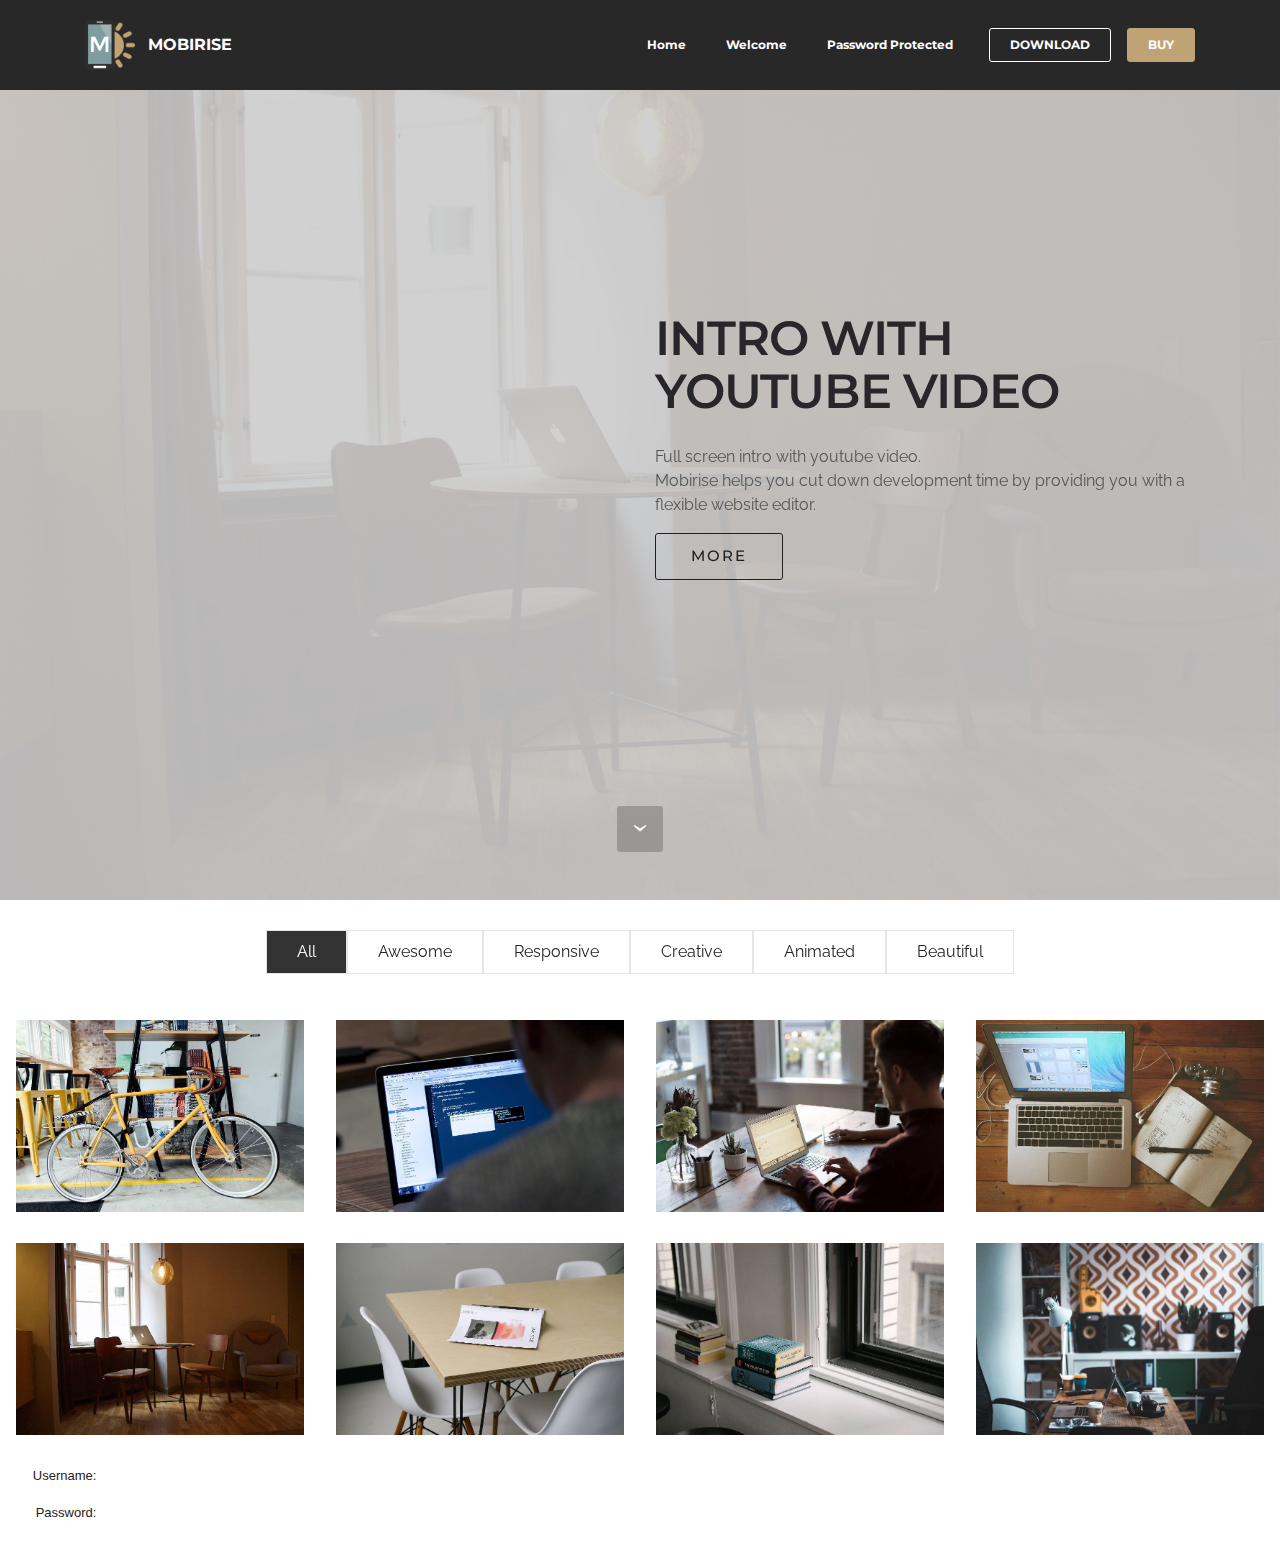
==== index.html @ 0a26653c "website1" ====
<!DOCTYPE html>
<html  >
<head>
  <!-- Site made with Mobirise Website Builder v4.12.4, https://mobirise.com -->
  <meta charset="UTF-8">
  <meta http-equiv="X-UA-Compatible" content="IE=edge">
  <meta name="generator" content="Mobirise v4.12.4, mobirise.com">
  <meta name="viewport" content="width=device-width, initial-scale=1, minimum-scale=1">
  <link rel="shortcut icon" href="assets/images/logo.png" type="image/x-icon">
  <meta name="description" content="">
  
  
  <title>Home</title>
  <link rel="stylesheet" href="assets/et-line-font-plugin/style.css">
  <link rel="stylesheet" href="https://fonts.googleapis.com/css?family=Montserrat:400,700">
  <link rel="stylesheet" href="https://fonts.googleapis.com/css?family=Raleway:100,100i,200,200i,300,300i,400,400i,500,500i,600,600i,700,700i,800,800i,900,900i">
  <link rel="stylesheet" href="https://fonts.googleapis.com/css?family=Lora:400,700,400italic,700italic&subset=latin">
  <link rel="stylesheet" href="assets/tether/tether.min.css">
  <link rel="stylesheet" href="assets/bootstrap/css/bootstrap.min.css">
  <link rel="stylesheet" href="assets/dropdown/css/style.css">
  <link rel="stylesheet" href="assets/animatecss/animate.min.css">
  <link rel="stylesheet" href="assets/theme/css/style.css">
  <link rel="stylesheet" href="assets/mobirise-gallery/style.css">
  <link rel="preload" as="style" href="assets/mobirise/css/mbr-additional.css"><link rel="stylesheet" href="assets/mobirise/css/mbr-additional.css" type="text/css">
  
  
  
</head>
<body>
  <section id="ext_menu-2" data-rv-view="0">

    <nav class="navbar navbar-dropdown navbar-fixed-top">
        <div class="container">

            <div class="mbr-table">
                <div class="mbr-table-cell">

                    <div class="navbar-brand">
                        <a href="https://mobirise.com" class="navbar-logo"><img src="assets/images/logo.png" alt="Mobirise"></a>
                        <a class="navbar-caption" href="https://mobirise.com">MOBIRISE</a>
                    </div>

                </div>
                <div class="mbr-table-cell">

                    <button class="navbar-toggler pull-xs-right hidden-md-up" type="button" data-toggle="collapse" data-target="#exCollapsingNavbar">
                        <div class="hamburger-icon"></div>
                    </button>

                    <ul class="nav-dropdown collapse pull-xs-right nav navbar-nav navbar-toggleable-sm" id="exCollapsingNavbar"><li class="nav-item"><a class="nav-link link" href="index.html">Home</a></li><li class="nav-item"><a class="nav-link link" href="page2.html">Welcome</a></li><li class="nav-item"><a class="nav-link link" href="page3.html">Password Protected</a></li><li class="nav-item nav-btn"><a class="nav-link btn btn-white btn-white-outline" href="https://mobirise.com/">DOWNLOAD</a></li><li class="nav-item nav-btn"><a class="nav-link btn btn-primary" href="https://mobirise.com/">BUY</a></li></ul>
                    <button hidden="" class="navbar-toggler navbar-close" type="button" data-toggle="collapse" data-target="#exCollapsingNavbar">
                        <div class="close-icon"></div>
                    </button>

                </div>
            </div>

        </div>
    </nav>

</section>

<section class="engine"><a href="https://mobirise.info/j">website templates</a></section><section class="mbr-section mbr-section-hero mbr-section-full header2 mbr-parallax-background mbr-after-navbar" id="header6-0" data-rv-view="3" style="background-image: url(assets/images/room-laptop.jpg);">

    <div class="mbr-overlay" style="opacity: 0.9; background-color: rgb(204, 204, 204);">
    </div>

    <div class="mbr-table mbr-table-full">
        <div class="mbr-table-cell">

            <div class="container">
                <div class="mbr-section row">
                    <div class="mbr-table-md-up">
                        
                        <div class="mbr-table-cell mbr-right-padding-md-up mbr-valign-top col-md-7 image-size" style="width: 50%;">
                            <div class="mbr-figure"><iframe class="mbr-embedded-video" src="https://www.youtube.com/embed/Tq7p44IA-1U?rel=0&amp;amp;showinfo=0&amp;autoplay=0&amp;loop=0" width="1280" height="720" frameborder="0" allowfullscreen></iframe></div>
                        </div>
                        <div class="mbr-table-cell col-md-5 text-xs-center text-md-left content-size">

                            <h3 class="mbr-section-title display-2">INTRO WITH YOUTUBE VIDEO</h3>

                            <div class="mbr-section-text">
                                <p>Full screen intro with youtube video.<br>Mobirise helps you cut down development time by providing you with a flexible website editor.</p>
                            </div>

                            <div class="mbr-section-btn"><a class="btn btn-lg btn-black-outline btn-black" href="https://mobirise.com">MORE</a></div>

                        </div>

                        
                        

                    </div>
                </div>
            </div>

        </div>
    </div>

    <div class="mbr-arrow mbr-arrow-floating hidden-sm-down" aria-hidden="true"><a href="#gallery4-1"><i class="mbr-arrow-icon"></i></a></div>

</section>

<section class="mbr-gallery mbr-section mbr-section-nopadding mbr-slider-carousel" data-filter="true" id="gallery4-1" data-rv-view="6" style="padding-top: 0rem; padding-bottom: 0rem;">
    <!-- Filter -->
    <div class="mbr-gallery-filter container gallery-filter-active">
        <ul>
            <li class="mbr-gallery-filter-all active">All</li>
        </ul>
    </div>

    <!-- Gallery -->
    <div class="mbr-gallery-row">
        <div class=" mbr-gallery-layout-default">
            <div>
                <div>
                    <div class="mbr-gallery-item mbr-gallery-item__mobirise3 mbr-gallery-item--p1" data-video-url="false" data-tags="Awesome">
                        <div href="#lb-gallery4-1" data-slide-to="0" data-toggle="modal">
                            
                            

                            <img src="assets/images/bike-small.jpg" alt="" title="">
                            
                            <span class="icon-focus"></span>
                            
                        </div>
                    </div><div class="mbr-gallery-item mbr-gallery-item__mobirise3 mbr-gallery-item--p1" data-video-url="false" data-tags="Responsive">
                        <div href="#lb-gallery4-1" data-slide-to="1" data-toggle="modal">
                            
                            

                            <img src="assets/images/code-man-small.jpg" alt="" title="">
                            
                            <span class="icon-focus"></span>
                            
                        </div>
                    </div><div class="mbr-gallery-item mbr-gallery-item__mobirise3 mbr-gallery-item--p1" data-video-url="false" data-tags="Creative">
                        <div href="#lb-gallery4-1" data-slide-to="2" data-toggle="modal">
                            
                            

                            <img src="assets/images/coworkers-small.jpg" alt="" title="">
                            
                            <span class="icon-focus"></span>
                            
                        </div>
                    </div><div class="mbr-gallery-item mbr-gallery-item__mobirise3 mbr-gallery-item--p1" data-video-url="false" data-tags="Animated">
                        <div href="#lb-gallery4-1" data-slide-to="3" data-toggle="modal">
                            
                            

                            <img src="assets/images/desktop-small.jpg" alt="" title="">
                            
                            <span class="icon-focus"></span>
                            
                        </div>
                    </div><div class="mbr-gallery-item mbr-gallery-item__mobirise3 mbr-gallery-item--p1" data-video-url="false" data-tags="Awesome">
                        <div href="#lb-gallery4-1" data-slide-to="4" data-toggle="modal">
                            
                            

                            <img src="assets/images/room-laptop-small.jpg" alt="" title="">
                            
                            <span class="icon-focus"></span>
                            
                        </div>
                    </div><div class="mbr-gallery-item mbr-gallery-item__mobirise3 mbr-gallery-item--p1" data-video-url="false" data-tags="Beautiful">
                        <div href="#lb-gallery4-1" data-slide-to="5" data-toggle="modal">
                            
                            

                            <img src="assets/images/table-small.jpg" alt="" title="">
                            
                            <span class="icon-focus"></span>
                            
                        </div>
                    </div><div class="mbr-gallery-item mbr-gallery-item__mobirise3 mbr-gallery-item--p1" data-video-url="false" data-tags="Responsive">
                        <div href="#lb-gallery4-1" data-slide-to="6" data-toggle="modal">
                            
                            

                            <img src="assets/images/windows-books-small.jpg" alt="" title="">
                            
                            <span class="icon-focus"></span>
                            
                        </div>
                    </div><div class="mbr-gallery-item mbr-gallery-item__mobirise3 mbr-gallery-item--p1" data-video-url="false" data-tags="Animated">
                        <div href="#lb-gallery4-1" data-slide-to="7" data-toggle="modal">
                            
                            

                            <img src="assets/images/working-area-small.jpg" alt="" title="">
                            
                            <span class="icon-focus"></span>
                            
                        </div>
                    </div>
                </div>
            </div>
            <div class="clearfix"></div>
        </div>
    </div>

    <!-- Lightbox -->
    <div data-app-prevent-settings="" class="mbr-slider modal fade carousel slide" tabindex="-1" data-keyboard="true" data-interval="false" id="lb-gallery4-1">
        <div class="modal-dialog">
            <div class="modal-content">
                <div class="modal-body">
                    <ol class="carousel-indicators">
                        <li data-app-prevent-settings="" data-target="#lb-gallery4-1" class=" active" data-slide-to="0"></li><li data-app-prevent-settings="" data-target="#lb-gallery4-1" data-slide-to="1"></li><li data-app-prevent-settings="" data-target="#lb-gallery4-1" data-slide-to="2"></li><li data-app-prevent-settings="" data-target="#lb-gallery4-1" data-slide-to="3"></li><li data-app-prevent-settings="" data-target="#lb-gallery4-1" data-slide-to="4"></li><li data-app-prevent-settings="" data-target="#lb-gallery4-1" data-slide-to="5"></li><li data-app-prevent-settings="" data-target="#lb-gallery4-1" data-slide-to="6"></li><li data-app-prevent-settings="" data-target="#lb-gallery4-1" data-slide-to="7"></li>
                    </ol>
                    <div class="carousel-inner">
                        <div class="carousel-item active">
                            <img src="assets/images/bike.jpg" alt="" title="">
                        </div><div class="carousel-item">
                            <img src="assets/images/code-man.jpg" alt="" title="">
                        </div><div class="carousel-item">
                            <img src="assets/images/coworkers.jpg" alt="" title="">
                        </div><div class="carousel-item">
                            <img src="assets/images/desktop.jpg" alt="" title="">
                        </div><div class="carousel-item">
                            <img src="assets/images/room-laptop.jpg" alt="" title="">
                        </div><div class="carousel-item">
                            <img src="assets/images/table.jpg" alt="" title="">
                        </div><div class="carousel-item">
                            <img src="assets/images/windows-books.jpg" alt="" title="">
                        </div><div class="carousel-item">
                            <img src="assets/images/working-area.jpg" alt="" title="">
                        </div>
                    </div>
                    <a class="left carousel-control" role="button" data-slide="prev" href="#lb-gallery4-1">
                        <span class="icon-prev" aria-hidden="true"></span>
                        <span class="sr-only">Previous</span>
                    </a>
                    <a class="right carousel-control" role="button" data-slide="next" href="#lb-gallery4-1">
                        <span class="icon-next" aria-hidden="true"></span>
                        <span class="sr-only">Next</span>
                    </a>

                    <a class="close" href="#" role="button" data-dismiss="modal">
                        <span aria-hidden="true">×</span>
                        <span class="sr-only">Close</span>
                    </a>
                </div>
            </div>
        </div>
    </div>
</section>

<div style="text-align: right; width:210px; padding:5px;font: normal 13px arial;" class="cid-s3MxKUl6JE" id="custom-html-9" data-rv-view="72">
  <form action="https://pub11.bravenet.com/passwd/show.php" method="post" target="_top">
    <input type="hidden" name="usernum" value="907787731">
    <div style="padding:5px;">Username: <input type="text" name="uname" size="15" maxlength="30" style="width: 100px;padding:5px;border-radius:5px;border:1px solid #ccc;"></div>
    <div style="padding:5px;">Password: <input type="password" name="passwd" size="15" maxlength="30" style="width: 100px;padding:5px;border-radius:5px;border:1px solid #ccc;"></div>
    <div style="padding:5px; font-size:11px;"><a href="https://www.bravenet.com" style="color:#00b;">Powered by Bravenet</a></div>
  </form>
</div>


  <script src="assets/web/assets/jquery/jquery.min.js"></script>
  <script src="assets/tether/tether.min.js"></script>
  <script src="assets/bootstrap/js/bootstrap.min.js"></script>
  <script src="assets/smooth-scroll/smooth-scroll.js"></script>
  <script src="assets/dropdown/js/script.min.js"></script>
  <script src="assets/touch-swipe/jquery.touch-swipe.min.js"></script>
  <script src="assets/bootstrap-carousel-swipe/bootstrap-carousel-swipe.js"></script>
  <script src="assets/jarallax/jarallax.js"></script>
  <script src="assets/masonry/masonry.pkgd.min.js"></script>
  <script src="assets/imagesloaded/imagesloaded.pkgd.min.js"></script>
  <script src="assets/viewport-checker/jquery.viewportchecker.js"></script>
  <script src="assets/theme/js/script.js"></script>
  <script src="assets/mobirise-gallery/player.min.js"></script>
  <script src="assets/mobirise-gallery/script.js"></script>
  
  
  <input name="animation" type="hidden">
  </body>
</html>
---- assets/et-line-font-plugin/style.css ----
@font-face {
	font-family: 'et-line';
	src:url('fonts/et-line.eot');
	src:url('fonts/et-line.eot?#iefix') format('embedded-opentype'),
		url('fonts/et-line.woff') format('woff'),
		url('fonts/et-line.ttf') format('truetype'),
		url('fonts/et-line.svg#et-line') format('svg');
	font-weight: normal;
	font-style: normal;
}

/* Use the following CSS code if you want to use data attributes for inserting your icons */
.etl-icon, [data-icon]:before {
	font-family: 'et-line';
	content: attr(data-icon);
	speak: none;
	font-weight: normal;
	font-variant: normal;
	text-transform: none;
	line-height: 1;
	-webkit-font-smoothing: antialiased;
	-moz-osx-font-smoothing: grayscale;
	display:inline-block;
}

/* Use the following CSS code if you want to have a class per icon */
/*
Instead of a list of all class selectors,
you can use the generic selector below, but it's slower:
[class*="icon-"] {
*/
.icon-mobile, .icon-laptop, .icon-desktop, .icon-tablet, .icon-phone, .icon-document, .icon-documents, .icon-search, .icon-clipboard, .icon-newspaper, .icon-notebook, .icon-book-open, .icon-browser, .icon-calendar, .icon-presentation, .icon-picture, .icon-pictures, .icon-video, .icon-camera, .icon-printer, .icon-toolbox, .icon-briefcase, .icon-wallet, .icon-gift, .icon-bargraph, .icon-grid, .icon-expand, .icon-focus, .icon-edit, .icon-adjustments, .icon-ribbon, .icon-hourglass, .icon-lock, .icon-megaphone, .icon-shield, .icon-trophy, .icon-flag, .icon-map, .icon-puzzle, .icon-basket, .icon-envelope, .icon-streetsign, .icon-telescope, .icon-gears, .icon-key, .icon-paperclip, .icon-attachment, .icon-pricetags, .icon-lightbulb, .icon-layers, .icon-pencil, .icon-tools, .icon-tools-2, .icon-scissors, .icon-paintbrush, .icon-magnifying-glass, .icon-circle-compass, .icon-linegraph, .icon-mic, .icon-strategy, .icon-beaker, .icon-caution, .icon-recycle, .icon-anchor, .icon-profile-male, .icon-profile-female, .icon-bike, .icon-wine, .icon-hotairballoon, .icon-globe, .icon-genius, .icon-map-pin, .icon-dial, .icon-chat, .icon-heart, .icon-cloud, .icon-upload, .icon-download, .icon-target, .icon-hazardous, .icon-piechart, .icon-speedometer, .icon-global, .icon-compass, .icon-lifesaver, .icon-clock, .icon-aperture, .icon-quote, .icon-scope, .icon-alarmclock, .icon-refresh, .icon-happy, .icon-sad, .icon-facebook, .icon-twitter, .icon-googleplus, .icon-rss, .icon-tumblr, .icon-linkedin, .icon-dribbble {
	font-family: 'et-line';
	speak: none;
	font-style: normal;
	font-weight: normal;
	font-variant: normal;
	text-transform: none;
	line-height: 1;
	-webkit-font-smoothing: antialiased;
	-moz-osx-font-smoothing: grayscale;
	display:inline-block;
}
.icon-mobile:before {
	content: "\e000";
}
.icon-laptop:before {
	content: "\e001";
}
.icon-desktop:before {
	content: "\e002";
}
.icon-tablet:before {
	content: "\e003";
}
.icon-phone:before {
	content: "\e004";
}
.icon-document:before {
	content: "\e005";
}
.icon-documents:before {
	content: "\e006";
}
.icon-search:before {
	content: "\e007";
}
.icon-clipboard:before {
	content: "\e008";
}
.icon-newspaper:before {
	content: "\e009";
}
.icon-notebook:before {
	content: "\e00a";
}
.icon-book-open:before {
	content: "\e00b";
}
.icon-browser:before {
	content: "\e00c";
}
.icon-calendar:before {
	content: "\e00d";
}
.icon-presentation:before {
	content: "\e00e";
}
.icon-picture:before {
	content: "\e00f";
}
.icon-pictures:before {
	content: "\e010";
}
.icon-video:before {
	content: "\e011";
}
.icon-camera:before {
	content: "\e012";
}
.icon-printer:before {
	content: "\e013";
}
.icon-toolbox:before {
	content: "\e014";
}
.icon-briefcase:before {
	content: "\e015";
}
.icon-wallet:before {
	content: "\e016";
}
.icon-gift:before {
	content: "\e017";
}
.icon-bargraph:before {
	content: "\e018";
}
.icon-grid:before {
	content: "\e019";
}
.icon-expand:before {
	content: "\e01a";
}
.icon-focus:before {
	content: "\e01b";
}
.icon-edit:before {
	content: "\e01c";
}
.icon-adjustments:before {
	content: "\e01d";
}
.icon-ribbon:before {
	content: "\e01e";
}
.icon-hourglass:before {
	content: "\e01f";
}
.icon-lock:before {
	content: "\e020";
}
.icon-megaphone:before {
	content: "\e021";
}
.icon-shield:before {
	content: "\e022";
}
.icon-trophy:before {
	content: "\e023";
}
.icon-flag:before {
	content: "\e024";
}
.icon-map:before {
	content: "\e025";
}
.icon-puzzle:before {
	content: "\e026";
}
.icon-basket:before {
	content: "\e027";
}
.icon-envelope:before {
	content: "\e028";
}
.icon-streetsign:before {
	content: "\e029";
}
.icon-telescope:before {
	content: "\e02a";
}
.icon-gears:before {
	content: "\e02b";
}
.icon-key:before {
	content: "\e02c";
}
.icon-paperclip:before {
	content: "\e02d";
}
.icon-attachment:before {
	content: "\e02e";
}
.icon-pricetags:before {
	content: "\e02f";
}
.icon-lightbulb:before {
	content: "\e030";
}
.icon-layers:before {
	content: "\e031";
}
.icon-pencil:before {
	content: "\e032";
}
.icon-tools:before {
	content: "\e033";
}
.icon-tools-2:before {
	content: "\e034";
}
.icon-scissors:before {
	content: "\e035";
}
.icon-paintbrush:before {
	content: "\e036";
}
.icon-magnifying-glass:before {
	content: "\e037";
}
.icon-circle-compass:before {
	content: "\e038";
}
.icon-linegraph:before {
	content: "\e039";
}
.icon-mic:before {
	content: "\e03a";
}
.icon-strategy:before {
	content: "\e03b";
}
.icon-beaker:before {
	content: "\e03c";
}
.icon-caution:before {
	content: "\e03d";
}
.icon-recycle:before {
	content: "\e03e";
}
.icon-anchor:before {
	content: "\e03f";
}
.icon-profile-male:before {
	content: "\e040";
}
.icon-profile-female:before {
	content: "\e041";
}
.icon-bike:before {
	content: "\e042";
}
.icon-wine:before {
	content: "\e043";
}
.icon-hotairballoon:before {
	content: "\e044";
}
.icon-globe:before {
	content: "\e045";
}
.icon-genius:before {
	content: "\e046";
}
.icon-map-pin:before {
	content: "\e047";
}
.icon-dial:before {
	content: "\e048";
}
.icon-chat:before {
	content: "\e049";
}
.icon-heart:before {
	content: "\e04a";
}
.icon-cloud:before {
	content: "\e04b";
}
.icon-upload:before {
	content: "\e04c";
}
.icon-download:before {
	content: "\e04d";
}
.icon-target:before {
	content: "\e04e";
}
.icon-hazardous:before {
	content: "\e04f";
}
.icon-piechart:before {
	content: "\e050";
}
.icon-speedometer:before {
	content: "\e051";
}
.icon-global:before {
	content: "\e052";
}
.icon-compass:before {
	content: "\e053";
}
.icon-lifesaver:before {
	content: "\e054";
}
.icon-clock:before {
	content: "\e055";
}
.icon-aperture:before {
	content: "\e056";
}
.icon-quote:before {
	content: "\e057";
}
.icon-scope:before {
	content: "\e058";
}
.icon-alarmclock:before {
	content: "\e059";
}
.icon-refresh:before {
	content: "\e05a";
}
.icon-happy:before {
	content: "\e05b";
}
.icon-sad:before {
	content: "\e05c";
}
.icon-facebook:before {
	content: "\e05d";
}
.icon-twitter:before {
	content: "\e05e";
}
.icon-googleplus:before {
	content: "\e05f";
}
.icon-rss:before {
	content: "\e060";
}
.icon-tumblr:before {
	content: "\e061";
}
.icon-linkedin:before {
	content: "\e062";
}
.icon-dribbble:before {
	content: "\e063";
}
---- assets/dropdown/css/style.css ----
.navbar-dropdown {
  left: 0;
  padding: 0;
  position: absolute;
  right: 0;
  top: 0;
  transition: all 0.45s ease;
  z-index: 1030; }
  .navbar-dropdown .navbar-brand {
    float: none;
    font-size: 0;
    padding: 1.25rem 0;
    position: relative;
    transition: padding 0.25s ease;
    white-space: nowrap; }
    .navbar-dropdown .navbar-brand::before {
      content: "";
      display: inline-block;
      height: 100%;
      vertical-align: middle; }
  .navbar-dropdown .navbar-logo,
  .navbar-dropdown .navbar-caption {
    display: inline-block;
    vertical-align: middle; }
  .navbar-dropdown .navbar-logo {
    margin-right: 0.8rem;
    transition: margin 0.3s ease-in-out; }
    .navbar-dropdown .navbar-logo img {
      height: 3.125rem;
      transition: all 0.3s ease-in-out; }
  .navbar-dropdown .mbr-table-cell {
    height: 5.625rem; }
  .navbar-dropdown .navbar-caption {
    font-family: "Montserrat";
    font-size: 1rem;
    font-weight: 700;
    white-space: normal; }
    .navbar-dropdown .navbar-caption, .navbar-dropdown .navbar-caption:hover {
      color: inherit;
      text-decoration: none; }
  .navbar-dropdown.navbar-fixed-top {
    position: fixed; }
  .navbar-dropdown.bg-color.transparent {
    background: none !important; }
  .navbar-dropdown.navbar-short .navbar-brand {
    padding: 0.625rem 0; }
  .navbar-dropdown.navbar-short .navbar-logo {
    margin-right: 0.5rem; }
    .navbar-dropdown.navbar-short .navbar-logo img {
      height: 2.375rem; }
  .navbar-dropdown.navbar-short .mbr-table-cell {
    height: 3.625rem; }
  .navbar-dropdown .navbar-close {
    left: 0.6875rem;
    position: fixed;
    top: 0.75rem;
    z-index: 1000; }
  .navbar-dropdown.opened {
    background: none !important; }
    .navbar-dropdown.opened .navbar-brand,
    .navbar-dropdown.opened .navbar-toggler {
      display: none; }
  .navbar-dropdown .hamburger-icon {
    content: "";
    width: 16px;
    -webkit-box-shadow: 0 -6px 0 1px,0 0 0 1px,0 6px 0 1px;
    -moz-box-shadow: 0 -6px 0 1px,0 0 0 1px,0 6px 0 1px;
    box-shadow: 0 -6px 0 1px,0 0 0 1px,0 6px 0 1px; }
  .navbar-dropdown .close-icon {
    position: relative;
    width: 21px;
    height: 21px;
    overflow: hidden; }
    .navbar-dropdown .close-icon::before, .navbar-dropdown .close-icon::after {
      content: '';
      position: absolute;
      height: 2px;
      width: 100%;
      top: 50%;
      left: 0;
      margin-top: -1px; }
    .navbar-dropdown .close-icon::before {
      transform: rotate(45deg);
      -ms-transform: rotate(45deg);
      -webkit-transform: rotate(45deg); }
    .navbar-dropdown .close-icon::after {
      transform: rotate(-45deg);
      -ms-transform: rotate(-45deg);
      -webkit-transform: rotate(-45deg); }

.dropdown-menu .dropdown-toggle[data-toggle="dropdown-submenu"]::after {
  border-bottom: 0.35em solid transparent;
  border-left: 0.35em solid;
  border-right: 0;
  border-top: 0.35em solid transparent;
  margin-left: 0.3rem; }

.dropdown-menu .dropdown-item:focus {
  outline: 0; }

.nav-dropdown {
  display: table !important;
  font-family: "Montserrat";
  font-size: 0.75rem;
  font-weight: 700;
  height: auto !important; }
  .nav-dropdown .nav-item {
    display: table-cell;
    float: none;
    vertical-align: middle; }
  .nav-dropdown .nav-btn {
    padding-left: 1rem; }
  .nav-dropdown .link {
    margin: 1.667em;
    padding: 0;
    transition: color .2s ease-in-out; }
    .nav-dropdown .link.dropdown-toggle {
      margin-right: 2.583em; }
      .nav-dropdown .link.dropdown-toggle::after {
        margin-left: .25rem;
        border-top: 0.35em solid;
        border-right: 0.35em solid transparent;
        border-left: 0.35em solid transparent;
        border-bottom: 0; }
      .nav-dropdown .link.dropdown-toggle::after {
        display: block;
        margin-top: -0.1667em;
        position: absolute;
        right: 1.3333em;
        top: 50%; }
      .nav-dropdown .link.dropdown-toggle[aria-expanded="true"] {
        margin: 0;
        padding: 1.667em 2.583em 1.667em 1.667em; }
  .nav-dropdown .link::after,
  .nav-dropdown .dropdown-item::after {
    color: inherit; }
  .nav-dropdown .btn {
    font-size: 0.75rem;
    font-weight: 700;
    letter-spacing: 0;
    margin-bottom: 0;
    padding-left: 1.25rem;
    padding-right: 1.25rem; }
  .nav-dropdown .dropdown-menu {
    border-radius: 0;
    border: 0;
    left: 0;
    margin: 0;
    padding-bottom: 1.25rem;
    padding-top: 1.25rem; }
  .nav-dropdown .dropdown-submenu {
    left: 100%;
    margin-left: 0.125rem;
    margin-top: -1.25rem;
    top: 0; }
  .nav-dropdown .dropdown-item {
    font-size: 0.8125rem;
    font-weight: 500;
    line-height: 2;
    padding: 0.3846em 4.615em 0.3846em 1.5385em;
    position: relative;
    transition: color .2s ease-in-out, background-color .2s ease-in-out; }
    .nav-dropdown .dropdown-item::after {
      margin-top: -0.3077em;
      position: absolute;
      right: 1.1538em;
      top: 50%; }
    .nav-dropdown .dropdown-item:focus, .nav-dropdown .dropdown-item:hover {
      background: none; }

@media (max-width: 767px) {
  .nav-dropdown.navbar-toggleable-sm {
    bottom: 0;
    display: none;
    left: 0;
    overflow-x: hidden;
    position: fixed;
    top: 0;
    transform: translateX(-100%);
    -ms-transform: translateX(-100%);
    -webkit-transform: translateX(-100%);
    width: 18.75rem;
    z-index: 999; } }
.nav-dropdown.navbar-toggleable-xl {
  bottom: 0;
  display: none;
  left: 0;
  overflow-x: hidden;
  position: fixed;
  top: 0;
  transform: translateX(-100%);
  -ms-transform: translateX(-100%);
  -webkit-transform: translateX(-100%);
  width: 18.75rem;
  z-index: 999; }

.nav-dropdown-sm {
  display: block !important;
  overflow-x: hidden;
  overflow: auto;
  padding-top: 3.875rem; }
  .nav-dropdown-sm::after {
    content: "";
    display: block;
    height: 3rem;
    width: 100%; }
  .nav-dropdown-sm.collapse.in ~ .navbar-close {
    display: block !important; }
  .nav-dropdown-sm.collapsing, .nav-dropdown-sm.collapse.in {
    transform: translateX(0);
    -ms-transform: translateX(0);
    -webkit-transform: translateX(0);
    transition: all 0.25s ease-out;
    -webkit-transition: all 0.25s ease-out; }
  .nav-dropdown-sm.collapsing[aria-expanded="false"] {
    transform: translateX(-100%);
    -ms-transform: translateX(-100%);
    -webkit-transform: translateX(-100%); }
  .nav-dropdown-sm .nav-item {
    display: block;
    margin-left: 0 !important;
    padding-left: 0; }
  .nav-dropdown-sm .link,
  .nav-dropdown-sm .dropdown-item {
    border-top: 1px dotted rgba(255, 255, 255, 0.1);
    font-size: 0.8125rem;
    line-height: 1.6;
    margin: 0 !important;
    padding: 0.875rem 2.4rem 0.875rem 1.5625rem !important;
    position: relative;
    white-space: normal; }
    .nav-dropdown-sm .link:focus, .nav-dropdown-sm .link:hover,
    .nav-dropdown-sm .dropdown-item:focus,
    .nav-dropdown-sm .dropdown-item:hover {
      background: rgba(0, 0, 0, 0.2) !important; }
  .nav-dropdown-sm .nav-btn {
    position: relative;
    padding: 1.5625rem 1.5625rem 0 1.5625rem; }
    .nav-dropdown-sm .nav-btn::before {
      border-top: 1px dotted rgba(255, 255, 255, 0.1);
      content: "";
      left: 0;
      position: absolute;
      top: 0;
      width: 100%; }
    .nav-dropdown-sm .nav-btn + .nav-btn {
      padding-top: 0.625rem; }
      .nav-dropdown-sm .nav-btn + .nav-btn::before {
        display: none; }
  .nav-dropdown-sm .btn {
    padding: 0.625rem 0; }
  .nav-dropdown-sm .dropdown-toggle::after {
    position: absolute;
    right: 1.25rem;
    top: 50%;
    margin-top: -0.154em; }
  .nav-dropdown-sm .dropdown-toggle[data-toggle="dropdown-submenu"]::after {
    margin-left: .25rem;
    border-top: 0.35em solid;
    border-right: 0.35em solid transparent;
    border-left: 0.35em solid transparent;
    border-bottom: 0; }
  .nav-dropdown-sm .dropdown-toggle[data-toggle="dropdown-submenu"][aria-expanded="true"]::after {
    border-top: 0;
    border-right: 0.35em solid transparent;
    border-left: 0.35em solid transparent;
    border-bottom: 0.35em solid; }
  .nav-dropdown-sm .dropdown-menu {
    margin: 0;
    padding: 0;
    position: relative;
    top: 0;
    left: 0;
    width: 100%;
    border: 0;
    float: none;
    border-radius: 0;
    background: none; }

.is-builder .nav-dropdown.collapsing {
  transition: none !important; }

/*# sourceMappingURL=style.css.map */
---- assets/mobirise-gallery/style.css ----
.mbr-gallery .icon {
  z-index: 100 !important;
}

.mbr-gallery .mbr-gallery-item>div:hover .icon-video,
.mbr-gallery .mbr-gallery-item>div:hover .icon-focus {
  opacity: 1;
}

.mbr-gallery .icon-video {
  color: white;
  opacity: 0;
  position: absolute;
  top: calc(50% - 24px);
  left: calc(50% - 27px);
  font-size: 3rem;
  transition: .2s opacity ease-in-out;
  z-index: 5;
}

.mbr-gallery .icon-video::before {
  color: white;
  content: "\e011";
  position: absolute;
}

.mbr-gallery .icon-focus {
  color: white;
  opacity: 0;
  position: absolute;
  top: calc(50% - 24px);
  left: calc(50% - 32px);
  font-size: 3rem !important;
  transition: .2s opacity ease-in-out;
  z-index: 5;
  font-family: 'et-line' !important;
}

.mbr-gallery .icon-focus::before {
  content: '\e01b';
  color: white;
  position: absolute;
}

.mbr-gallery .mbr-gallery-item {
  cursor: pointer;
}

.mbr-gallery .item-overlay {
  position: absolute;
  width: 60px;
  font-size: 60px;
  z-index: 10;
  height: 60px;
  top: calc(50% - 30px);
  left: calc(50% - 30px);
  cursor: pointer;
  z-index: 5;
}

.mbr-gallery .mbr-gallery-item> div::before {
  content: "";
  position: absolute;
  left: 0;
  top: 0;
  width: 100%;
  height: 100%;
  background: -webkit-linear-gradient(left, #554346, #45505b) !important;
  background: -moz-linear-gradient(left, #554346, #45505b) !important;
  background: -o-linear-gradient(left, #554346, #45505b) !important;
  background: -ms-linear-gradient(left, #554346, #45505b) !important;
  background: linear-gradient(left, #554346, #45505b) !important;
  opacity: 0;
  -webkit-transition: .2s opacity ease-in-out;
  transition: .2s opacity ease-in-out;
}

.mbr-gallery .mbr-gallery-item:hover> div::before {
  opacity: 0.5;
}

.mbr-gallery-row {
  padding-left: 0px;
  padding-right: 0px;
}

.mbr-gallery-item__hided {
  position: absolute !important;
  width: 0px !important;
  height: 0px;
  left: 0 !important;
  padding: 0 !important;
}

.mbr-gallery-item__hided img {
  display: none;
}

.mbr-gallery-item__hided span {
  display: none;
}

.mbr-gallery-filter {
  padding-top: 30px;
  padding-bottom: 30px;
  text-align: center;
}
.mbr-gallery-filter.gallery-filter__bg li{
 color: white;
}
.mbr-gallery-filter.gallery-filter__bg .active{
  color:black;
  background-color: white;
}

.mbr-gallery-filter ul {
  padding-left: 0px;
  display: inline-block;
  list-style: none;
  margin-bottom: 0px;
}

.mbr-gallery-filter li {
  font-size: 16px;
  font-family: 'Raleway';
  cursor: pointer;
  color: #242424;
  display: inline-block;
  padding: 9px 30px 9px 30px;
  border: 1px solid #e6e6e6;
  transition: all 0.3s ease-out;
}

.mbr-gallery-filter li:hover {
  background-color: #333333;
  color: #c39f76;
}

.mbr-gallery-filter li.active {
  color: white;
  background-color: #333333;
}

.mbr-gallery-filter li.active:hover {
  color: white;
  background-color: #333333;
}

.mbr-gallery-item> div {
  position: relative;
}

.mbr-gallery-item--p1 {
  padding: 1rem;
}

.mbr-gallery-item--p2 {
  padding: 2rem;
}

.mbr-gallery-item--p3 {
  padding: 3rem;
}

.mbr-gallery-item--p4 {
  padding: 4rem;
}

.mbr-gallery-item--p5 {
  padding: 5rem;
}

.mbr-gallery-item--p6 {
  padding: 6rem;
}
.mbr-gallery .mbr-gallery-item--p6, .mbr-gallery .mbr-gallery-item--p5,.mbr-gallery .mbr-gallery-item--p4{
    width:50%;
}
@media(max-width:992px){
     .mbr-gallery-item--p1 {
    padding: 1rem;
  }
  .mbr-gallery-item--p2 {
    padding: 2rem;
  }
  .mbr-gallery-item--p3 {
    padding: 3rem;
  }
  .mbr-gallery-item--p4 {
    padding: 3rem;
  }
  .mbr-gallery-item--p5 {
    padding: 3rem;
  }
  .mbr-gallery-item--p6 {
    padding: 3rem;
  }
}
.video-container .mbr-background-video iframe {
  width:100%;
  height:100%;
}
@media(max-width:992px) and (min-width:400px) {

  .mbr-gallery .mbr-gallery-item--p6, .mbr-gallery .mbr-gallery-item--p5, .mbr-gallery .mbr-gallery-item--p4, .mbr-gallery .mbr-gallery-item--p3, .mbr-gallery .mbr-gallery-item--p2 {
    width: 50%;
  }
}
@media(max-width:400px){
    .mbr-gallery .mbr-gallery-item--p6, .mbr-gallery .mbr-gallery-item--p5, .mbr-gallery .mbr-gallery-item--p4, .mbr-gallery-item--p3{
    width:100%;
}
}
---- assets/mobirise/css/mbr-additional.css ----
@import url(https://fonts.googleapis.com/css?family=Montserrat:400,700&display=swap);
@import url(https://fonts.googleapis.com/css?family=Lora:400,700&display=swap);
@import url(https://fonts.googleapis.com/css?family=Raleway:400,300,700&display=swap);
@primaryColor: #c0a375;
@secondaryColor: #bfcecb;
@successColor: #90a878;
@infoColor: #7e9b9f;
@warningColor: #f3c649;
@dangerColor: #f28281;
@titleFont: 'Montserrat', sans-serif;
@subtitleFont: 'Lora', serif;
@textFont: 'Raleway', sans-serif;
@isRoundedButtons: false;
@isAnimatedOnScroll: true;
@isScrollToTopButton: false;
@isRtl: false;
// MIXINS

.button-variant(@background) {

    @color: #fff;
    @border: @background;

    @active-background: if(
        eq(@background, @color),
        #d4d4d4,
        darken(@background, 15%)
    );
    @active-color: @color;
    @active-border: @active-background;

    background-color: @background;
    border-color: @border;
    color: @color;

    &:hover,
    &:focus,
    &.focus,
    &:active,
    &.active {
        color: @active-color;
        background-color: @active-background;
        border-color: @active-border;
    }

    &.disabled, &:disabled {
        color: @active-color !important;
        background-color: @active-background !important;
        border-color: @active-border !important;
    }

}

.button-outline-variant(@color) {

    @active-color: #fff;
    @active-background: @color;
    @new-color: if(
        eq(@color, @active-color),
        #fff,
        darken(@color, 20%)
    );

    background: none;
    border-color: @new-color;
    color: @new-color;

    &:hover,
    &:focus,
    &.focus,
    &:active,
    &.active {
        color: @active-color;
        background-color: @active-background;
        border-color: @active-background;
    }

    &.disabled, &:disabled {
        color: @active-color !important;
        background-color: @active-background !important;
        border-color: @active-background !important;
    }

}

.plan-variant(@className, @color) {
    &@{className} {
        .mbr-plan-subtitle,
        .mbr-plan-price-desc {
            @max: max(red(@color), green(@color), blue(@color));
            & when (@max > 200) {
                color: lighten(@color, 40%);
            }
            & when (@max > 85) and (@max <= 200) {
                color: lighten(@color, 25%);
            }
            & when (@max > 50) and (@max <= 85) {
                color: lighten(@color, 45%);
            }
            & when (@max <= 50) {
                color: lighten(@color, 70%);
            }
        }
    }
}

.subtitleFont() {
    font-family: @subtitleFont;
    & when not(includes(@subtitleFont, 'Lora')) {
        font-style: normal;
    }
}

body, input, textarea,
.mbr-company .list-group-text {
    font-family: @textFont;
}
.mbr-footer-content, .mbr-footer .mbr-contacts {
    li {
        font-family: @textFont;
    }
}

.btn, .alert,
h1, h2, h3, h4, h5, h6,
.h1, .h2, .h3, .h4, .h5, .h6,
.display-1, .display-2, .display-3, .display-4,
.mbr-figure .mbr-figure-caption,
.mbr-gallery-title,
.mbr-map [data-state-details],
.mbr-price {
    font-family: @titleFont;
}

.mbr-footer-content,
.mbr-footer .mbr-contacts {
    h1, h2, h3, h4,
    p strong, strong {
        font-family: @titleFont;
    }
}

.btn when(@isRoundedButtons) {
    border-radius: 1.6em;
}

.mbr-subscribe .btn when(@isRoundedButtons) {
    border-radius: 1.6em !important;
}

.btn-sm,
.lead a, .lead blockquote,
.mbr-section-subtitle,
.mbr-section-hero .mbr-section-lead,
.mbr-cards .card-subtitle,
.mbr-testimonial .card-block {
    .subtitleFont();
}

.mbr-author {
    &-name { font-family: @titleFont; }
    &-desc { .subtitleFont(); }
}

.mbr-plan {
    &-title { font-family: @titleFont; }
    &-subtitle, &-price-desc {
        .subtitleFont();
    }
}

.bg-primary { background-color: @primaryColor !important; }
.bg-success { background-color: @successColor !important; }
.bg-info { background-color: @infoColor !important; }
.bg-warning { background-color: @warningColor !important; }
.bg-danger { background-color: @dangerColor !important; }

.btn-primary { .button-variant(@primaryColor); }
.btn-secondary { .button-variant(@secondaryColor); }
.btn-info { .button-variant(@infoColor); }
.btn-success { .button-variant(@successColor); }
.btn-warning { .button-variant(@warningColor); }
.btn-danger { .button-variant(@dangerColor); }

.btn-primary-outline { .button-outline-variant(@primaryColor); }
.btn-secondary-outline { .button-outline-variant(@secondaryColor); }
.btn-info-outline { .button-outline-variant(@infoColor); }
.btn-success-outline { .button-outline-variant(@successColor); }
.btn-warning-outline { .button-outline-variant(@warningColor); }
.btn-danger-outline { .button-outline-variant(@dangerColor); }

.text-primary { color: @primaryColor !important; }
.text-success { color: @successColor !important; }
.text-info { color: @infoColor !important; }
.text-warning { color: @warningColor !important; }
.text-danger { color: @dangerColor !important; }

.alert-success { background-color: @successColor; }
.alert-info { background-color: @infoColor; }
.alert-warning { background-color: @warningColor; }
.alert-danger { background-color: @dangerColor; }

.btn-social {
    border-color: @primaryColor;
    &:hover { background: @primaryColor; }
}

.mbr-company .list-group-item.active .list-group-text {
    color: @primaryColor;
}

.mbr-footer {
    p, ul {
        a {
            color: @primaryColor;
        }
    }
}
.mbr-footer-content, .mbr-footer .mbr-contacts {
    li {
        &::before { background: @primaryColor; }
        a:hover { color: @primaryColor; }
    }
}

.lead {
    a, a:hover { color: @primaryColor; }
    blockquote { border-color: @primaryColor; }
 }

.mbr-plan-header {
    .plan-variant(~'.bg-primary', @primaryColor);
    .plan-variant(~'.bg-success', @successColor);
    .plan-variant(~'.bg-info', @infoColor);
    .plan-variant(~'.bg-warning', @warningColor);
    .plan-variant(~'.bg-danger', @dangerColor);
}

.mbr-small-footer a,
.mbr-gallery-filter li:hover {
    color: @primaryColor;
}

.scrollToTop_wraper when not(@isScrollToTopButton) {
    display: none;
}


.form-control {
    // background: #eef2f7;
    padding:0.9rem;
}

.align-center {
    text-align: center;
}

.col,
.col-12,
.col-auto {
    position: relative;
    width: 100%;
    min-height: 1px;
    padding-left: 15px;
    padding-right: 15px;
}

.col {
    -ms-flex-preferred-size: 0;
    flex-basis: 0;
    -ms-flex-positive: 1;
    flex-grow: 1;
    max-width: 100%;
}

.col-auto {
    -ms-flex: 0 0 auto;
    flex: 0 0 auto;
    width: auto;
    max-width: none;
}

form a.btn {
    margin:0;
}

.mx-auto {
    margin: 0 auto;
}

section.custom-form .container,
section.form .container {
    display:flex;
}

.form-row {
    display:flex;
    flex-wrap: wrap;
    margin: 0 -15px;
}
@isPublish: true;

#ext_menu-2 {
.hide-buttons .nav-btn {
  display: none !important;
}
.navbar-caption {
  color: #ffffff;
}
.navbar-toggler {
  color: #ffffff;
}
.close-icon::before, .close-icon::after {
  background-color: #ffffff;
}
.link, .dropdown-item {
  color: #ffffff;
}
.link {
  font-size: 0.75rem;
}
.dropdown-item, .nav-dropdown-sm .link {
  font-size: 0.812rem;
}
.link:hover, .dropdown-item:hover, .link:focus, .dropdown-item:focus {
  color: #c0a375;
}
.link[aria-expanded="true"], .dropdown-menu {
  background: #0e0e0e;
}
.nav-dropdown-sm .link:focus, .nav-dropdown-sm .link:hover, .nav-dropdown-sm .dropdown-item:focus, .nav-dropdown-sm .dropdown-item:hover {
  background: #202020!important;
}
.navbar, .nav-dropdown-sm, .nav-dropdown-sm .link[aria-expanded="true"], .nav-dropdown-sm .dropdown-menu {
  background: #282828;
}
.bg-color.transparent .link {
  color: #ffffff;
  transition: none;
}
.bg-color.transparent.opened .link {
  transition: color .2s ease-in-out;
}
.bg-color.transparent.opened .link:hover, .bg-color.transparent.opened .link:focus {
  color: #c0a375;
}
.link[aria-expanded="true"], .dropdown-item[aria-expanded="true"] {
  color: #c0a375!important;
}
}

#header6-0 {
.mbr-section-title {
  color: #28262b;
}
.mbr-section-text {
  color: #565656;
}
}

#gallery4-1 {
}

.cid-s3MxKUl6JE {

padding-top: (@paddingTop * 15px);
padding-bottom: (@paddingBottom * 15px);
background-color: @bgColor;
.mbr-section {
  text-align: center;
  color: #fff;
}
}
#ext_menu-4 .hide-buttons .nav-btn {
  display: none !important;
}
#ext_menu-4 .navbar-caption {
  color: #ffffff;
}
#ext_menu-4 .navbar-toggler {
  color: #ffffff;
}
#ext_menu-4 .close-icon::before,
#ext_menu-4 .close-icon::after {
  background-color: #ffffff;
}
#ext_menu-4 .link,
#ext_menu-4 .dropdown-item {
  color: #ffffff;
}
#ext_menu-4 .link {
  font-size: 0.75rem;
}
#ext_menu-4 .dropdown-item,
#ext_menu-4 .nav-dropdown-sm .link {
  font-size: 0.812rem;
}
#ext_menu-4 .link:hover,
#ext_menu-4 .dropdown-item:hover,
#ext_menu-4 .link:focus,
#ext_menu-4 .dropdown-item:focus {
  color: #c0a375;
}
#ext_menu-4 .link[aria-expanded="true"],
#ext_menu-4 .dropdown-menu {
  background: #0e0e0e;
}
#ext_menu-4 .nav-dropdown-sm .link:focus,
#ext_menu-4 .nav-dropdown-sm .link:hover,
#ext_menu-4 .nav-dropdown-sm .dropdown-item:focus,
#ext_menu-4 .nav-dropdown-sm .dropdown-item:hover {
  background: #202020!important;
}
#ext_menu-4 .navbar,
#ext_menu-4 .nav-dropdown-sm,
#ext_menu-4 .nav-dropdown-sm .link[aria-expanded="true"],
#ext_menu-4 .nav-dropdown-sm .dropdown-menu {
  background: #282828;
}
#ext_menu-4 .bg-color.transparent .link {
  color: #ffffff;
  transition: none;
}
#ext_menu-4 .bg-color.transparent.opened .link {
  transition: color 0.2s ease-in-out;
}
#ext_menu-4 .bg-color.transparent.opened .link:hover,
#ext_menu-4 .bg-color.transparent.opened .link:focus {
  color: #c0a375;
}
#ext_menu-4 .link[aria-expanded="true"],
#ext_menu-4 .dropdown-item[aria-expanded="true"] {
  color: #c0a375!important;
}
#msg-box6-5 h3,
#msg-box6-5 p {
  color: #fff;
}
@primaryColor: #c0a375;
@secondaryColor: #bfcecb;
@successColor: #90a878;
@infoColor: #7e9b9f;
@warningColor: #f3c649;
@dangerColor: #f28281;
@titleFont: 'Montserrat', sans-serif;
@subtitleFont: 'Lora', serif;
@textFont: 'Raleway', sans-serif;
@isRoundedButtons: false;
@isAnimatedOnScroll: true;
@isScrollToTopButton: false;
@isRtl: false;
@isPublish: true;

#ext_menu-d {
.hide-buttons .nav-btn {
  display: none !important;
}
.navbar-caption {
  color: #ffffff;
}
.navbar-toggler {
  color: #ffffff;
}
.close-icon::before, .close-icon::after {
  background-color: #ffffff;
}
.link, .dropdown-item {
  color: #ffffff;
}
.link {
  font-size: 0.75rem;
}
.dropdown-item, .nav-dropdown-sm .link {
  font-size: 0.812rem;
}
.link:hover, .dropdown-item:hover, .link:focus, .dropdown-item:focus {
  color: @primaryColor;
}
.link[aria-expanded="true"], .dropdown-menu {
  background: #0e0e0e;
}
.nav-dropdown-sm .link:focus, .nav-dropdown-sm .link:hover, .nav-dropdown-sm .dropdown-item:focus, .nav-dropdown-sm .dropdown-item:hover {
  background: #202020!important;
}
.navbar, .nav-dropdown-sm, .nav-dropdown-sm .link[aria-expanded="true"], .nav-dropdown-sm .dropdown-menu {
  background: #282828;
}
.bg-color.transparent .link {
  color: #ffffff;
  transition: none;
}
.bg-color.transparent.opened .link {
  transition: color .2s ease-in-out;
}
.bg-color.transparent.opened .link:hover, .bg-color.transparent.opened .link:focus {
  color: @primaryColor;
}
.link[aria-expanded="true"], .dropdown-item[aria-expanded="true"] {
  color: #c0a375!important;
}
}

.cid-s3MAsCeSxX {

padding-top: (@paddingTop * 15px);
padding-bottom: (@paddingBottom * 15px);
background-color: @bgColor;
.mbr-section {
  text-align: center;
  color: #fff;
}
}

#features4-e {
.card-subtitle {
  color: #bcbcbc;
}
.iconbox {
  background-color: #f2f2f2;
  border-color: #f2f2f2;
}
}

.cid-s3MAtBZOzV {

padding-top: (@paddingTop * 15px);
padding-bottom: (@paddingBottom * 15px);
background-color: @bgColor;
.mbr-section {
  text-align: center;
  color: #fff;
}
}
---- assets/mobirise/css/mbr-additional.css ----
@import url(https://fonts.googleapis.com/css?family=Montserrat:400,700&display=swap);
@import url(https://fonts.googleapis.com/css?family=Lora:400,700&display=swap);
@import url(https://fonts.googleapis.com/css?family=Raleway:400,300,700&display=swap);
@primaryColor: #c0a375;
@secondaryColor: #bfcecb;
@successColor: #90a878;
@infoColor: #7e9b9f;
@warningColor: #f3c649;
@dangerColor: #f28281;
@titleFont: 'Montserrat', sans-serif;
@subtitleFont: 'Lora', serif;
@textFont: 'Raleway', sans-serif;
@isRoundedButtons: false;
@isAnimatedOnScroll: true;
@isScrollToTopButton: false;
@isRtl: false;
// MIXINS

.button-variant(@background) {

    @color: #fff;
    @border: @background;

    @active-background: if(
        eq(@background, @color),
        #d4d4d4,
        darken(@background, 15%)
    );
    @active-color: @color;
    @active-border: @active-background;

    background-color: @background;
    border-color: @border;
    color: @color;

    &:hover,
    &:focus,
    &.focus,
    &:active,
    &.active {
        color: @active-color;
        background-color: @active-background;
        border-color: @active-border;
    }

    &.disabled, &:disabled {
        color: @active-color !important;
        background-color: @active-background !important;
        border-color: @active-border !important;
    }

}

.button-outline-variant(@color) {

    @active-color: #fff;
    @active-background: @color;
    @new-color: if(
        eq(@color, @active-color),
        #fff,
        darken(@color, 20%)
    );

    background: none;
    border-color: @new-color;
    color: @new-color;

    &:hover,
    &:focus,
    &.focus,
    &:active,
    &.active {
        color: @active-color;
        background-color: @active-background;
        border-color: @active-background;
    }

    &.disabled, &:disabled {
        color: @active-color !important;
        background-color: @active-background !important;
        border-color: @active-background !important;
    }

}

.plan-variant(@className, @color) {
    &@{className} {
        .mbr-plan-subtitle,
        .mbr-plan-price-desc {
            @max: max(red(@color), green(@color), blue(@color));
            & when (@max > 200) {
                color: lighten(@color, 40%);
            }
            & when (@max > 85) and (@max <= 200) {
                color: lighten(@color, 25%);
            }
            & when (@max > 50) and (@max <= 85) {
                color: lighten(@color, 45%);
            }
            & when (@max <= 50) {
                color: lighten(@color, 70%);
            }
        }
    }
}

.subtitleFont() {
    font-family: @subtitleFont;
    & when not(includes(@subtitleFont, 'Lora')) {
        font-style: normal;
    }
}

body, input, textarea,
.mbr-company .list-group-text {
    font-family: @textFont;
}
.mbr-footer-content, .mbr-footer .mbr-contacts {
    li {
        font-family: @textFont;
    }
}

.btn, .alert,
h1, h2, h3, h4, h5, h6,
.h1, .h2, .h3, .h4, .h5, .h6,
.display-1, .display-2, .display-3, .display-4,
.mbr-figure .mbr-figure-caption,
.mbr-gallery-title,
.mbr-map [data-state-details],
.mbr-price {
    font-family: @titleFont;
}

.mbr-footer-content,
.mbr-footer .mbr-contacts {
    h1, h2, h3, h4,
    p strong, strong {
        font-family: @titleFont;
    }
}

.btn when(@isRoundedButtons) {
    border-radius: 1.6em;
}

.mbr-subscribe .btn when(@isRoundedButtons) {
    border-radius: 1.6em !important;
}

.btn-sm,
.lead a, .lead blockquote,
.mbr-section-subtitle,
.mbr-section-hero .mbr-section-lead,
.mbr-cards .card-subtitle,
.mbr-testimonial .card-block {
    .subtitleFont();
}

.mbr-author {
    &-name { font-family: @titleFont; }
    &-desc { .subtitleFont(); }
}

.mbr-plan {
    &-title { font-family: @titleFont; }
    &-subtitle, &-price-desc {
        .subtitleFont();
    }
}

.bg-primary { background-color: @primaryColor !important; }
.bg-success { background-color: @successColor !important; }
.bg-info { background-color: @infoColor !important; }
.bg-warning { background-color: @warningColor !important; }
.bg-danger { background-color: @dangerColor !important; }

.btn-primary { .button-variant(@primaryColor); }
.btn-secondary { .button-variant(@secondaryColor); }
.btn-info { .button-variant(@infoColor); }
.btn-success { .button-variant(@successColor); }
.btn-warning { .button-variant(@warningColor); }
.btn-danger { .button-variant(@dangerColor); }

.btn-primary-outline { .button-outline-variant(@primaryColor); }
.btn-secondary-outline { .button-outline-variant(@secondaryColor); }
.btn-info-outline { .button-outline-variant(@infoColor); }
.btn-success-outline { .button-outline-variant(@successColor); }
.btn-warning-outline { .button-outline-variant(@warningColor); }
.btn-danger-outline { .button-outline-variant(@dangerColor); }

.text-primary { color: @primaryColor !important; }
.text-success { color: @successColor !important; }
.text-info { color: @infoColor !important; }
.text-warning { color: @warningColor !important; }
.text-danger { color: @dangerColor !important; }

.alert-success { background-color: @successColor; }
.alert-info { background-color: @infoColor; }
.alert-warning { background-color: @warningColor; }
.alert-danger { background-color: @dangerColor; }

.btn-social {
    border-color: @primaryColor;
    &:hover { background: @primaryColor; }
}

.mbr-company .list-group-item.active .list-group-text {
    color: @primaryColor;
}

.mbr-footer {
    p, ul {
        a {
            color: @primaryColor;
        }
    }
}
.mbr-footer-content, .mbr-footer .mbr-contacts {
    li {
        &::before { background: @primaryColor; }
        a:hover { color: @primaryColor; }
    }
}

.lead {
    a, a:hover { color: @primaryColor; }
    blockquote { border-color: @primaryColor; }
 }

.mbr-plan-header {
    .plan-variant(~'.bg-primary', @primaryColor);
    .plan-variant(~'.bg-success', @successColor);
    .plan-variant(~'.bg-info', @infoColor);
    .plan-variant(~'.bg-warning', @warningColor);
    .plan-variant(~'.bg-danger', @dangerColor);
}

.mbr-small-footer a,
.mbr-gallery-filter li:hover {
    color: @primaryColor;
}

.scrollToTop_wraper when not(@isScrollToTopButton) {
    display: none;
}


.form-control {
    // background: #eef2f7;
    padding:0.9rem;
}

.align-center {
    text-align: center;
}

.col,
.col-12,
.col-auto {
    position: relative;
    width: 100%;
    min-height: 1px;
    padding-left: 15px;
    padding-right: 15px;
}

.col {
    -ms-flex-preferred-size: 0;
    flex-basis: 0;
    -ms-flex-positive: 1;
    flex-grow: 1;
    max-width: 100%;
}

.col-auto {
    -ms-flex: 0 0 auto;
    flex: 0 0 auto;
    width: auto;
    max-width: none;
}

form a.btn {
    margin:0;
}

.mx-auto {
    margin: 0 auto;
}

section.custom-form .container,
section.form .container {
    display:flex;
}

.form-row {
    display:flex;
    flex-wrap: wrap;
    margin: 0 -15px;
}
@isPublish: true;

#ext_menu-2 {
.hide-buttons .nav-btn {
  display: none !important;
}
.navbar-caption {
  color: #ffffff;
}
.navbar-toggler {
  color: #ffffff;
}
.close-icon::before, .close-icon::after {
  background-color: #ffffff;
}
.link, .dropdown-item {
  color: #ffffff;
}
.link {
  font-size: 0.75rem;
}
.dropdown-item, .nav-dropdown-sm .link {
  font-size: 0.812rem;
}
.link:hover, .dropdown-item:hover, .link:focus, .dropdown-item:focus {
  color: #c0a375;
}
.link[aria-expanded="true"], .dropdown-menu {
  background: #0e0e0e;
}
.nav-dropdown-sm .link:focus, .nav-dropdown-sm .link:hover, .nav-dropdown-sm .dropdown-item:focus, .nav-dropdown-sm .dropdown-item:hover {
  background: #202020!important;
}
.navbar, .nav-dropdown-sm, .nav-dropdown-sm .link[aria-expanded="true"], .nav-dropdown-sm .dropdown-menu {
  background: #282828;
}
.bg-color.transparent .link {
  color: #ffffff;
  transition: none;
}
.bg-color.transparent.opened .link {
  transition: color .2s ease-in-out;
}
.bg-color.transparent.opened .link:hover, .bg-color.transparent.opened .link:focus {
  color: #c0a375;
}
.link[aria-expanded="true"], .dropdown-item[aria-expanded="true"] {
  color: #c0a375!important;
}
}

#header6-0 {
.mbr-section-title {
  color: #28262b;
}
.mbr-section-text {
  color: #565656;
}
}

#gallery4-1 {
}

.cid-s3MxKUl6JE {

padding-top: (@paddingTop * 15px);
padding-bottom: (@paddingBottom * 15px);
background-color: @bgColor;
.mbr-section {
  text-align: center;
  color: #fff;
}
}
#ext_menu-4 .hide-buttons .nav-btn {
  display: none !important;
}
#ext_menu-4 .navbar-caption {
  color: #ffffff;
}
#ext_menu-4 .navbar-toggler {
  color: #ffffff;
}
#ext_menu-4 .close-icon::before,
#ext_menu-4 .close-icon::after {
  background-color: #ffffff;
}
#ext_menu-4 .link,
#ext_menu-4 .dropdown-item {
  color: #ffffff;
}
#ext_menu-4 .link {
  font-size: 0.75rem;
}
#ext_menu-4 .dropdown-item,
#ext_menu-4 .nav-dropdown-sm .link {
  font-size: 0.812rem;
}
#ext_menu-4 .link:hover,
#ext_menu-4 .dropdown-item:hover,
#ext_menu-4 .link:focus,
#ext_menu-4 .dropdown-item:focus {
  color: #c0a375;
}
#ext_menu-4 .link[aria-expanded="true"],
#ext_menu-4 .dropdown-menu {
  background: #0e0e0e;
}
#ext_menu-4 .nav-dropdown-sm .link:focus,
#ext_menu-4 .nav-dropdown-sm .link:hover,
#ext_menu-4 .nav-dropdown-sm .dropdown-item:focus,
#ext_menu-4 .nav-dropdown-sm .dropdown-item:hover {
  background: #202020!important;
}
#ext_menu-4 .navbar,
#ext_menu-4 .nav-dropdown-sm,
#ext_menu-4 .nav-dropdown-sm .link[aria-expanded="true"],
#ext_menu-4 .nav-dropdown-sm .dropdown-menu {
  background: #282828;
}
#ext_menu-4 .bg-color.transparent .link {
  color: #ffffff;
  transition: none;
}
#ext_menu-4 .bg-color.transparent.opened .link {
  transition: color 0.2s ease-in-out;
}
#ext_menu-4 .bg-color.transparent.opened .link:hover,
#ext_menu-4 .bg-color.transparent.opened .link:focus {
  color: #c0a375;
}
#ext_menu-4 .link[aria-expanded="true"],
#ext_menu-4 .dropdown-item[aria-expanded="true"] {
  color: #c0a375!important;
}
#msg-box6-5 h3,
#msg-box6-5 p {
  color: #fff;
}
@primaryColor: #c0a375;
@secondaryColor: #bfcecb;
@successColor: #90a878;
@infoColor: #7e9b9f;
@warningColor: #f3c649;
@dangerColor: #f28281;
@titleFont: 'Montserrat', sans-serif;
@subtitleFont: 'Lora', serif;
@textFont: 'Raleway', sans-serif;
@isRoundedButtons: false;
@isAnimatedOnScroll: true;
@isScrollToTopButton: false;
@isRtl: false;
@isPublish: true;

#ext_menu-d {
.hide-buttons .nav-btn {
  display: none !important;
}
.navbar-caption {
  color: #ffffff;
}
.navbar-toggler {
  color: #ffffff;
}
.close-icon::before, .close-icon::after {
  background-color: #ffffff;
}
.link, .dropdown-item {
  color: #ffffff;
}
.link {
  font-size: 0.75rem;
}
.dropdown-item, .nav-dropdown-sm .link {
  font-size: 0.812rem;
}
.link:hover, .dropdown-item:hover, .link:focus, .dropdown-item:focus {
  color: @primaryColor;
}
.link[aria-expanded="true"], .dropdown-menu {
  background: #0e0e0e;
}
.nav-dropdown-sm .link:focus, .nav-dropdown-sm .link:hover, .nav-dropdown-sm .dropdown-item:focus, .nav-dropdown-sm .dropdown-item:hover {
  background: #202020!important;
}
.navbar, .nav-dropdown-sm, .nav-dropdown-sm .link[aria-expanded="true"], .nav-dropdown-sm .dropdown-menu {
  background: #282828;
}
.bg-color.transparent .link {
  color: #ffffff;
  transition: none;
}
.bg-color.transparent.opened .link {
  transition: color .2s ease-in-out;
}
.bg-color.transparent.opened .link:hover, .bg-color.transparent.opened .link:focus {
  color: @primaryColor;
}
.link[aria-expanded="true"], .dropdown-item[aria-expanded="true"] {
  color: #c0a375!important;
}
}

.cid-s3MAsCeSxX {

padding-top: (@paddingTop * 15px);
padding-bottom: (@paddingBottom * 15px);
background-color: @bgColor;
.mbr-section {
  text-align: center;
  color: #fff;
}
}

#features4-e {
.card-subtitle {
  color: #bcbcbc;
}
.iconbox {
  background-color: #f2f2f2;
  border-color: #f2f2f2;
}
}

.cid-s3MAtBZOzV {

padding-top: (@paddingTop * 15px);
padding-bottom: (@paddingBottom * 15px);
background-color: @bgColor;
.mbr-section {
  text-align: center;
  color: #fff;
}
}
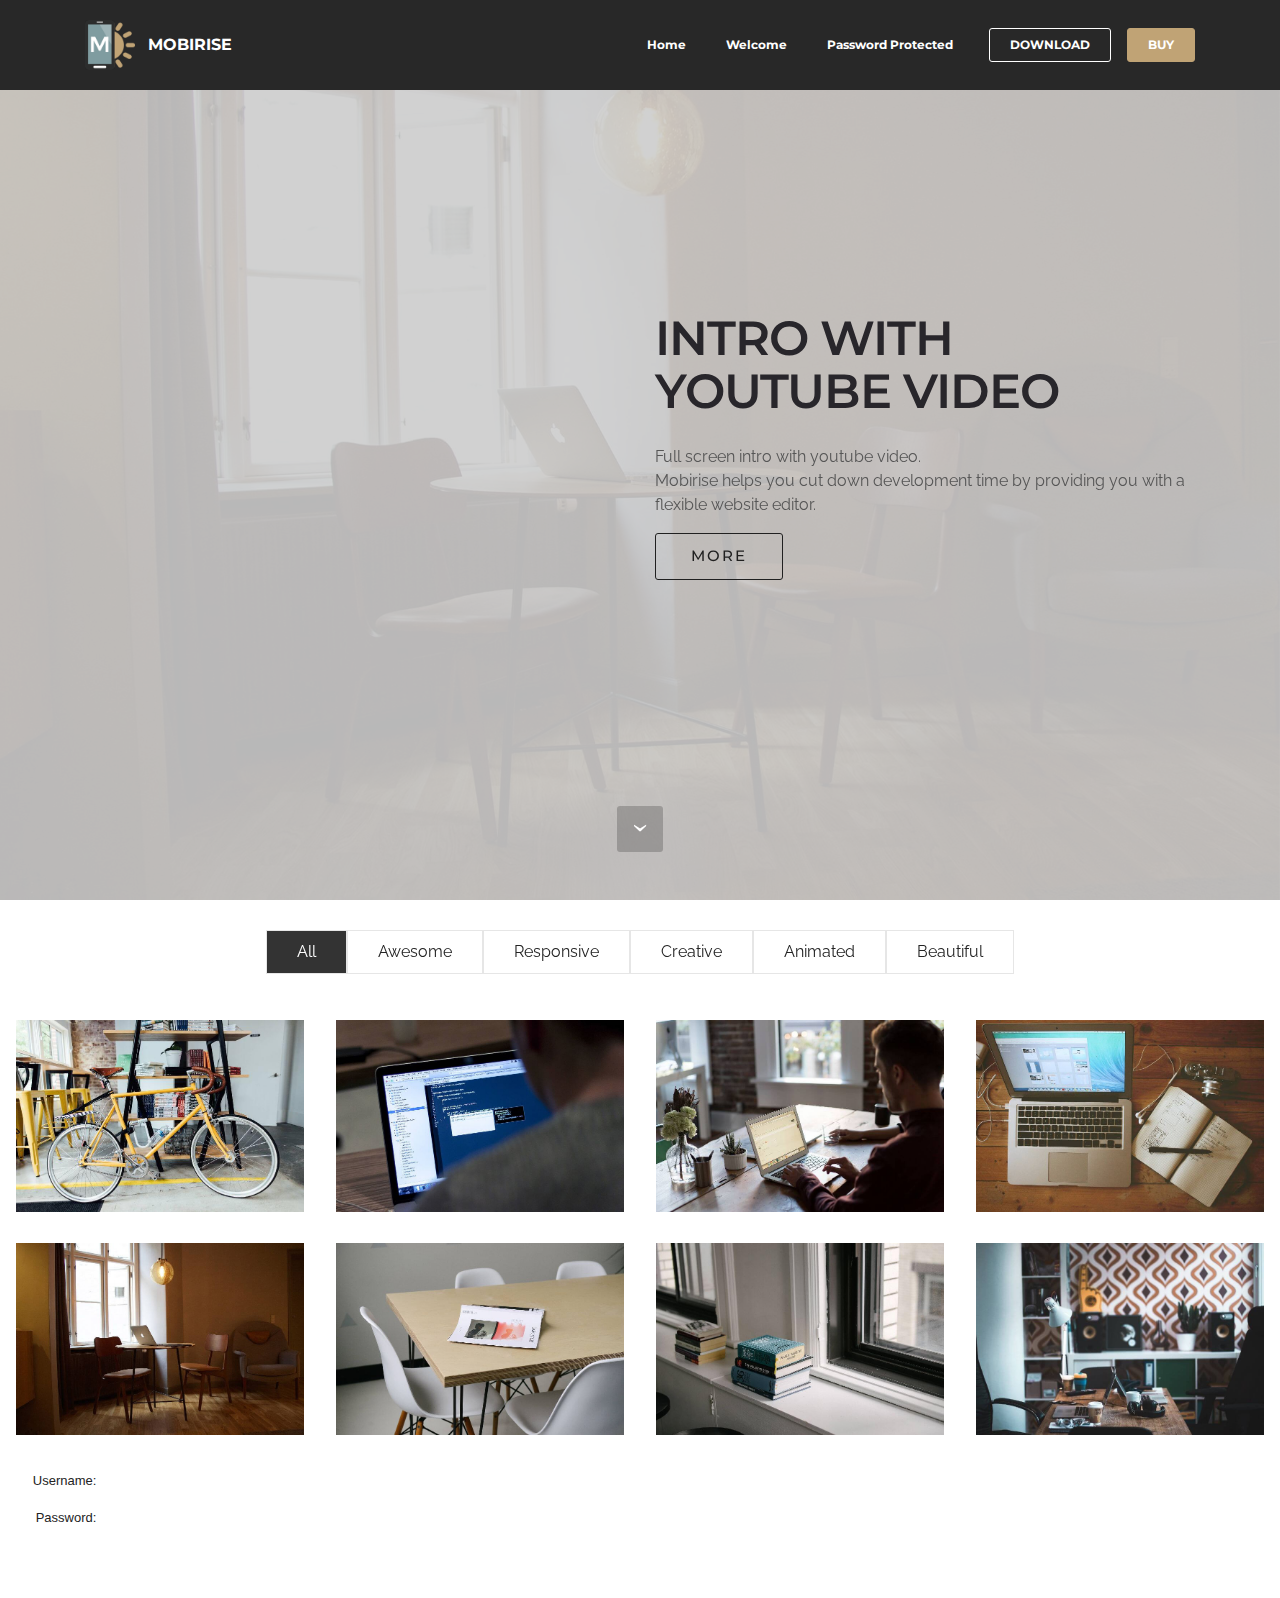
==== commit 7eb3c49d: "website1" ====
--- a/index.html
+++ b/index.html
@@ -27,7 +27,7 @@
   
 </head>
 <body>
-  <section id="ext_menu-2" data-rv-view="0">
+  <section id="ext_menu-2" data-rv-view="80">
 
     <nav class="navbar navbar-dropdown navbar-fixed-top">
         <div class="container">
@@ -60,7 +60,7 @@
 
 </section>
 
-<section class="engine"><a href="https://mobirise.info/j">website templates</a></section><section class="mbr-section mbr-section-hero mbr-section-full header2 mbr-parallax-background mbr-after-navbar" id="header6-0" data-rv-view="3" style="background-image: url(assets/images/room-laptop.jpg);">
+<section class="engine"><a href="https://mobirise.info/s">bootstrap theme</a></section><section class="mbr-section mbr-section-hero mbr-section-full header2 mbr-parallax-background mbr-after-navbar" id="header6-0" data-rv-view="82" style="background-image: url(assets/images/room-laptop.jpg);">
 
     <div class="mbr-overlay" style="opacity: 0.9; background-color: rgb(204, 204, 204);">
     </div>
@@ -101,7 +101,7 @@
 
 </section>
 
-<section class="mbr-gallery mbr-section mbr-section-nopadding mbr-slider-carousel" data-filter="true" id="gallery4-1" data-rv-view="6" style="padding-top: 0rem; padding-bottom: 0rem;">
+<section class="mbr-gallery mbr-section mbr-section-nopadding mbr-slider-carousel" data-filter="true" id="gallery4-1" data-rv-view="85" style="padding-top: 0rem; padding-bottom: 0rem;">
     <!-- Filter -->
     <div class="mbr-gallery-filter container gallery-filter-active">
         <ul>
@@ -247,11 +247,13 @@
     </div>
 </section>
 
-<div style="text-align: right; width:210px; padding:5px;font: normal 13px arial;" class="cid-s3MxKUl6JE" id="custom-html-9" data-rv-view="72">
+<div style="text-align: right; width:210px; padding:5px;font: normal 13px arial;" class="cid-s3MxKUl6JE" id="custom-html-9" data-rv-view="145">
   <form action="https://pub11.bravenet.com/passwd/show.php" method="post" target="_top">
     <input type="hidden" name="usernum" value="907787731">
+    <h3 style="text-align:center;margin:5px;"></h3>
     <div style="padding:5px;">Username: <input type="text" name="uname" size="15" maxlength="30" style="width: 100px;padding:5px;border-radius:5px;border:1px solid #ccc;"></div>
     <div style="padding:5px;">Password: <input type="password" name="passwd" size="15" maxlength="30" style="width: 100px;padding:5px;border-radius:5px;border:1px solid #ccc;"></div>
+    <div style="padding:5px;"><a style="color:#00b" href="https://pub11.bravenet.com/passwd/requestpwd.php?usernum=907787731" target="_top"></a> &nbsp; <input type="submit" name="submit" value="Login" style="border-radius:5px;padding:5px 10px;background:#000;border:0;color:#fff;"></div>
     <div style="padding:5px; font-size:11px;"><a href="https://www.bravenet.com" style="color:#00b;">Powered by Bravenet</a></div>
   </form>
 </div>
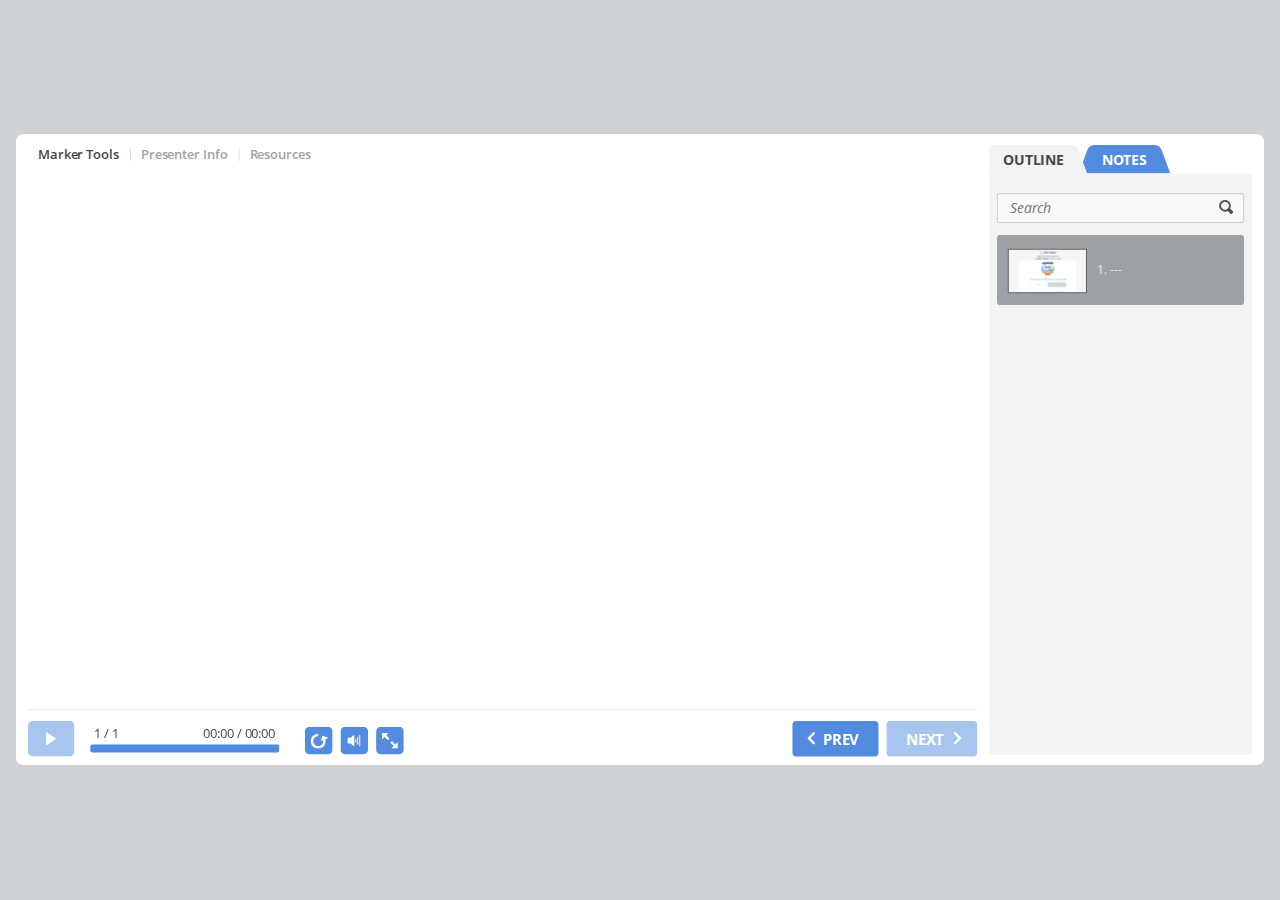
==== commit cdd292c5: "website2" ====
--- a/index.html
+++ b/index.html
@@ -1,280 +1,78 @@
 <!DOCTYPE html>
-<html  >
+<!-- Created with iSpring --><!-- 1262 644 --><!--version 9.7.9.27013 --><!--type html --><!--mainFolder ./ -->
+<html style=background-color:#ced1d3;>
 <head>
-  <!-- Site made with Mobirise Website Builder v4.12.4, https://mobirise.com -->
-  <meta charset="UTF-8">
-  <meta http-equiv="X-UA-Compatible" content="IE=edge">
-  <meta name="generator" content="Mobirise v4.12.4, mobirise.com">
-  <meta name="viewport" content="width=device-width, initial-scale=1, minimum-scale=1">
-  <link rel="shortcut icon" href="assets/images/logo.png" type="image/x-icon">
-  <meta name="description" content="">
-  
-  
-  <title>Home</title>
-  <link rel="stylesheet" href="assets/et-line-font-plugin/style.css">
-  <link rel="stylesheet" href="https://fonts.googleapis.com/css?family=Montserrat:400,700">
-  <link rel="stylesheet" href="https://fonts.googleapis.com/css?family=Raleway:100,100i,200,200i,300,300i,400,400i,500,500i,600,600i,700,700i,800,800i,900,900i">
-  <link rel="stylesheet" href="https://fonts.googleapis.com/css?family=Lora:400,700,400italic,700italic&subset=latin">
-  <link rel="stylesheet" href="assets/tether/tether.min.css">
-  <link rel="stylesheet" href="assets/bootstrap/css/bootstrap.min.css">
-  <link rel="stylesheet" href="assets/dropdown/css/style.css">
-  <link rel="stylesheet" href="assets/animatecss/animate.min.css">
-  <link rel="stylesheet" href="assets/theme/css/style.css">
-  <link rel="stylesheet" href="assets/mobirise-gallery/style.css">
-  <link rel="preload" as="style" href="assets/mobirise/css/mbr-additional.css"><link rel="stylesheet" href="assets/mobirise/css/mbr-additional.css" type="text/css">
-  
-  
-  
+    <meta http-equiv="Content-Type" content="text/html;charset=utf-8"/><meta name="viewport" content="width=device-width,initial-scale=1,minimum-scale=1,maximum-scale=1,user-scalable=no"/><meta name="format-detection" content="telephone=no"/><meta name="apple-mobile-web-app-capable" content="yes"/><meta name="apple-mobile-web-app-status-bar-style" content="black"/><meta http-equiv="X-UA-Compatible" content="IE=edge"/><meta name="msapplication-tap-highlight" content="no"/><title>Presentation10</title><link rel="apple-touch-icon-precomposed" href="data/apple-touch-icon.png"/><link rel="shortcut icon" type="image/ico" href="data/favicon.ico"/><style>body {background-color:#ced1d3;}#spr0_43bb23c4 {display:none;}</style>
+    
+    
+    <style>
+		#playerView {
+			position:absolute;
+			-webkit-tap-highlight-color:rgba(0,0,0,0);
+			-webkit-user-select:none;
+			-moz-user-select:none;
+			-webkit-touch-callout:none;
+			-webkit-user-drag:none;
+		}
+		#playerView * {
+			position:absolute;
+		}
+		#preloader {
+			width: 50px;
+			height: 50px;
+			position: absolute;
+			top: 0;
+			left: 0;
+			bottom: 0;
+			right: 0;
+			margin: auto;
+			border-radius: 10px;
+			background-color: rgba(0, 0, 0, 0.5);
+		}
+
+		#preloader::after {
+			content: '';
+			position: absolute;
+			background: url([data-uri]);
+			background-size: cover;
+			top: 0;
+			left: 0;
+			bottom: 0;
+			right: 0;
+			animation: preloader_spin 1s infinite linear;
+			-webkit-animation: preloader_spin 1s infinite linear;
+		}
+
+		@keyframes preloader_spin { 0% {transform: rotate(0deg);} 100% {transform: rotate(360deg);} }
+		@-webkit-keyframes preloader_spin { 0% {-webkit-transform: rotate(0deg);} 100% {-webkit-transform: rotate(360deg);}}
+    </style>
 </head>
 <body>
-  <section id="ext_menu-2" data-rv-view="80">
+	<div id="preloader"></div>
+	<script src="data/browsersupport.js?618C14EB"></script>
+	<script src="data/player.js?618C14EB"></script>
+    <div id="content"></div>
+    <div id="spr0_43bb23c4"></div>
+    <script>
+		(function(startup){
+			function start(savedPresentationState)
+			{
+				var presInfo = "eNq9WPtuo8wVfxVEFamVsl7fL+kfFTYkQUvAn8Gb3e6u0BjGMQ0GPi7OeqNIfZo+WJ+k58wABl/ibLtfY8XGc37nMuc2Z/wseuKV+NyRW9fjcX/8rtXvdt51O/A2lEeDd8NWR7pWuqNxZzB4ES/FFMDTmCY0SEnqhUGrCYvO0dUn8WrUb16KK/Gq14VPB0BOGFMziu1Wuw16egOARRvxqt1s9S/[base64]/nwWXYozpIr6wrH8Wl4XUl0IvigIjVPho9/rcHNElKfn6PvE9l7Ya/8DAOfurDounhUK9kpau1otWIwoeeCkPhqySux3Q5pamgZHNy53NlJkB+2g2ms0WI3Qbg+5o0O212sNub9AetOm7Vuvl2yVqYrv98i33CN+DmzM3+V835+aVzv3nsSfYHRORrEhEk3zJ5PI+8o9t/vHIP5f84ylkitALT6HdtLFXZfBllaZRcvX1/df3veXQod3O0HWbtNNYb5/o4ofX8OKv77EDhmzP+91tWfrE3VVtrpQnyPQ6EJnHRCOigWAS1oNA85fc48sgbTaewuVSBD4JekGj2R8Ou4N+r9+GopHRM+1Re9QfDnrMH3sAtw54gK9FcoLuxVnlrV+s/[base64]/CxoI4jw9xmAUuE9/BF0BW24jG4J7HmlTfS1I1peu6XKWltJX2ATmCSS+hTOxIltpSv4rwyYL6O8sG3WFXOqRXRJQb34NsvATmQAaBY6Mz6OKsSB7o3sYmitySO4wWANfergvZnJjS72nNqsgnWxqfZAqjLDrlxygOH3AT+/QBvqp0PySuB6coEOURvqpENAAF1ILBsrixCGM3D0MTX3j01O1/[base64]/[base64]/tnWjBvDHqs3qIS3UgF76dfgz+1+/3ur1//[base64]/Sh4JpnKDHExSaArn4LYPBUYSpB8/xjwVr251eDfYgJvvYeVD//pcalTBX0+pXk25+Usmea9MZOZ3VjNRIhIkjzBiVGLbtVznF/VJwbkycSqysA2WPKDw73AgRhTJy14QKfEwp9nF9gHgbMtnseYWOssSQWcPnyaUqbbQ8OIw0KxoMsQssynZMNTA5TwQ45r0KS5Prm1x9auNjWSBc6qRoZMPJ4l1ZzIwO/VyOcaciZ7bHyCwsDiMw4JxgesuQ+HhM+KifuEd0bSpY/qDW9oUGdFdZRF5hBMdn+bnxsYhY0XZgmsoLlQI2zvSeOYNFOBdqpbqqSdKlnOXJxND94GjgI2KuTyoCXATIQZ9Ntc/bt9Lakaa50HISNbdtwRd0MCh0KQHILe2wLN9VxGw6xgan7PvB8CSfNGcZE3GV1WPl0cV1vrPqcSBmYEuo7Scxpw+7mVp5VhPp/W9JaNvKamHCF+jTsrQ8cbnVqbYX7KsWd1vWnfP+Hi/05hPqkocOKwDgqHhL9PvEUZY9VgbbOYenZkVb+uDzn5KFoD6UaB00Phdah5C9vk6kw4YNbQw/YhbMCp6WSjzT7sXhmbqoU9654u8FrDASx5395SWe6e66WVw7rWwyzV0tAAHfgeynnX99bsklWwzu+Uwmzekup23YeZ77KU9r1H1pZg39maHp72yzhcs1WfJEUS8O73t/PKclNnXPb04BQrs/Ltvqsk5TkPmoo0g+NmIukTdhRNMFH9Gg2SCO3XLLM8sCCb1iR1VtCal+wyWMXzmU1WriXgKQw1KYmLIy7H7Qvly0K+fHUEi6ci1Kay4/mihylNvp3Aou4dlA/3eK0s8PMx874JV4BrPA2XS06wpPGeHvZtR8xn1ZJcm10tFUL9a8ZIwrvaOsSrZaMQb+FtjzlZsixpcnsHOWXyFAqz2GE/9ewBi2jARWcGg1uRdBPAQ9u2vBRuWsp3gjl0yIx3E6hrNqMB0x27CgvFXXgPzD2FKZIeM6Qy72dp/sPVHuRNPQ6NsdSpLckyu5jgZmAafuTt1oUhMf95SPDhhlLnmdxKOjSKfTbqeulxvpmilDcSHOD5FK3x3zr+/c9/cRi//+X1CUXDv1dKZlN0S35Th+EUWwL4izew3bhbMv3UwHtcan0ILiW/OgYfl7Sb/Yq7Ulm5v+6WdFY1q67/VfFeXb28/Af0NSUs";
+				PresentationPlayer.start(presInfo, "content", "playerView", onPlayerInit, savedPresentationState);
+				function onPlayerInit(player)
+				{
+					(player);
 
-    <nav class="navbar navbar-dropdown navbar-fixed-top">
-        <div class="container">
+					var preloader = document.getElementById("preloader");
+					preloader.parentNode.removeChild(preloader);
+				}
+			}
 
-            <div class="mbr-table">
-                <div class="mbr-table-cell">
-
-                    <div class="navbar-brand">
-                        <a href="https://mobirise.com" class="navbar-logo"><img src="assets/images/logo.png" alt="Mobirise"></a>
-                        <a class="navbar-caption" href="https://mobirise.com">MOBIRISE</a>
-                    </div>
-
-                </div>
-                <div class="mbr-table-cell">
-
-                    <button class="navbar-toggler pull-xs-right hidden-md-up" type="button" data-toggle="collapse" data-target="#exCollapsingNavbar">
-                        <div class="hamburger-icon"></div>
-                    </button>
-
-                    <ul class="nav-dropdown collapse pull-xs-right nav navbar-nav navbar-toggleable-sm" id="exCollapsingNavbar"><li class="nav-item"><a class="nav-link link" href="index.html">Home</a></li><li class="nav-item"><a class="nav-link link" href="page2.html">Welcome</a></li><li class="nav-item"><a class="nav-link link" href="page3.html">Password Protected</a></li><li class="nav-item nav-btn"><a class="nav-link btn btn-white btn-white-outline" href="https://mobirise.com/">DOWNLOAD</a></li><li class="nav-item nav-btn"><a class="nav-link btn btn-primary" href="https://mobirise.com/">BUY</a></li></ul>
-                    <button hidden="" class="navbar-toggler navbar-close" type="button" data-toggle="collapse" data-target="#exCollapsingNavbar">
-                        <div class="close-icon"></div>
-                    </button>
-
-                </div>
-            </div>
-
-        </div>
-    </nav>
-
-</section>
-
-<section class="engine"><a href="https://mobirise.info/s">bootstrap theme</a></section><section class="mbr-section mbr-section-hero mbr-section-full header2 mbr-parallax-background mbr-after-navbar" id="header6-0" data-rv-view="82" style="background-image: url(assets/images/room-laptop.jpg);">
-
-    <div class="mbr-overlay" style="opacity: 0.9; background-color: rgb(204, 204, 204);">
-    </div>
-
-    <div class="mbr-table mbr-table-full">
-        <div class="mbr-table-cell">
-
-            <div class="container">
-                <div class="mbr-section row">
-                    <div class="mbr-table-md-up">
-                        
-                        <div class="mbr-table-cell mbr-right-padding-md-up mbr-valign-top col-md-7 image-size" style="width: 50%;">
-                            <div class="mbr-figure"><iframe class="mbr-embedded-video" src="https://www.youtube.com/embed/Tq7p44IA-1U?rel=0&amp;amp;showinfo=0&amp;autoplay=0&amp;loop=0" width="1280" height="720" frameborder="0" allowfullscreen></iframe></div>
-                        </div>
-                        <div class="mbr-table-cell col-md-5 text-xs-center text-md-left content-size">
-
-                            <h3 class="mbr-section-title display-2">INTRO WITH YOUTUBE VIDEO</h3>
-
-                            <div class="mbr-section-text">
-                                <p>Full screen intro with youtube video.<br>Mobirise helps you cut down development time by providing you with a flexible website editor.</p>
-                            </div>
-
-                            <div class="mbr-section-btn"><a class="btn btn-lg btn-black-outline btn-black" href="https://mobirise.com">MORE</a></div>
-
-                        </div>
-
-                        
-                        
-
-                    </div>
-                </div>
-            </div>
-
-        </div>
-    </div>
-
-    <div class="mbr-arrow mbr-arrow-floating hidden-sm-down" aria-hidden="true"><a href="#gallery4-1"><i class="mbr-arrow-icon"></i></a></div>
-
-</section>
-
-<section class="mbr-gallery mbr-section mbr-section-nopadding mbr-slider-carousel" data-filter="true" id="gallery4-1" data-rv-view="85" style="padding-top: 0rem; padding-bottom: 0rem;">
-    <!-- Filter -->
-    <div class="mbr-gallery-filter container gallery-filter-active">
-        <ul>
-            <li class="mbr-gallery-filter-all active">All</li>
-        </ul>
-    </div>
-
-    <!-- Gallery -->
-    <div class="mbr-gallery-row">
-        <div class=" mbr-gallery-layout-default">
-            <div>
-                <div>
-                    <div class="mbr-gallery-item mbr-gallery-item__mobirise3 mbr-gallery-item--p1" data-video-url="false" data-tags="Awesome">
-                        <div href="#lb-gallery4-1" data-slide-to="0" data-toggle="modal">
-                            
-                            
-
-                            <img src="assets/images/bike-small.jpg" alt="" title="">
-                            
-                            <span class="icon-focus"></span>
-                            
-                        </div>
-                    </div><div class="mbr-gallery-item mbr-gallery-item__mobirise3 mbr-gallery-item--p1" data-video-url="false" data-tags="Responsive">
-                        <div href="#lb-gallery4-1" data-slide-to="1" data-toggle="modal">
-                            
-                            
-
-                            <img src="assets/images/code-man-small.jpg" alt="" title="">
-                            
-                            <span class="icon-focus"></span>
-                            
-                        </div>
-                    </div><div class="mbr-gallery-item mbr-gallery-item__mobirise3 mbr-gallery-item--p1" data-video-url="false" data-tags="Creative">
-                        <div href="#lb-gallery4-1" data-slide-to="2" data-toggle="modal">
-                            
-                            
-
-                            <img src="assets/images/coworkers-small.jpg" alt="" title="">
-                            
-                            <span class="icon-focus"></span>
-                            
-                        </div>
-                    </div><div class="mbr-gallery-item mbr-gallery-item__mobirise3 mbr-gallery-item--p1" data-video-url="false" data-tags="Animated">
-                        <div href="#lb-gallery4-1" data-slide-to="3" data-toggle="modal">
-                            
-                            
-
-                            <img src="assets/images/desktop-small.jpg" alt="" title="">
-                            
-                            <span class="icon-focus"></span>
-                            
-                        </div>
-                    </div><div class="mbr-gallery-item mbr-gallery-item__mobirise3 mbr-gallery-item--p1" data-video-url="false" data-tags="Awesome">
-                        <div href="#lb-gallery4-1" data-slide-to="4" data-toggle="modal">
-                            
-                            
-
-                            <img src="assets/images/room-laptop-small.jpg" alt="" title="">
-                            
-                            <span class="icon-focus"></span>
-                            
-                        </div>
-                    </div><div class="mbr-gallery-item mbr-gallery-item__mobirise3 mbr-gallery-item--p1" data-video-url="false" data-tags="Beautiful">
-                        <div href="#lb-gallery4-1" data-slide-to="5" data-toggle="modal">
-                            
-                            
-
-                            <img src="assets/images/table-small.jpg" alt="" title="">
-                            
-                            <span class="icon-focus"></span>
-                            
-                        </div>
-                    </div><div class="mbr-gallery-item mbr-gallery-item__mobirise3 mbr-gallery-item--p1" data-video-url="false" data-tags="Responsive">
-                        <div href="#lb-gallery4-1" data-slide-to="6" data-toggle="modal">
-                            
-                            
-
-                            <img src="assets/images/windows-books-small.jpg" alt="" title="">
-                            
-                            <span class="icon-focus"></span>
-                            
-                        </div>
-                    </div><div class="mbr-gallery-item mbr-gallery-item__mobirise3 mbr-gallery-item--p1" data-video-url="false" data-tags="Animated">
-                        <div href="#lb-gallery4-1" data-slide-to="7" data-toggle="modal">
-                            
-                            
-
-                            <img src="assets/images/working-area-small.jpg" alt="" title="">
-                            
-                            <span class="icon-focus"></span>
-                            
-                        </div>
-                    </div>
-                </div>
-            </div>
-            <div class="clearfix"></div>
-        </div>
-    </div>
-
-    <!-- Lightbox -->
-    <div data-app-prevent-settings="" class="mbr-slider modal fade carousel slide" tabindex="-1" data-keyboard="true" data-interval="false" id="lb-gallery4-1">
-        <div class="modal-dialog">
-            <div class="modal-content">
-                <div class="modal-body">
-                    <ol class="carousel-indicators">
-                        <li data-app-prevent-settings="" data-target="#lb-gallery4-1" class=" active" data-slide-to="0"></li><li data-app-prevent-settings="" data-target="#lb-gallery4-1" data-slide-to="1"></li><li data-app-prevent-settings="" data-target="#lb-gallery4-1" data-slide-to="2"></li><li data-app-prevent-settings="" data-target="#lb-gallery4-1" data-slide-to="3"></li><li data-app-prevent-settings="" data-target="#lb-gallery4-1" data-slide-to="4"></li><li data-app-prevent-settings="" data-target="#lb-gallery4-1" data-slide-to="5"></li><li data-app-prevent-settings="" data-target="#lb-gallery4-1" data-slide-to="6"></li><li data-app-prevent-settings="" data-target="#lb-gallery4-1" data-slide-to="7"></li>
-                    </ol>
-                    <div class="carousel-inner">
-                        <div class="carousel-item active">
-                            <img src="assets/images/bike.jpg" alt="" title="">
-                        </div><div class="carousel-item">
-                            <img src="assets/images/code-man.jpg" alt="" title="">
-                        </div><div class="carousel-item">
-                            <img src="assets/images/coworkers.jpg" alt="" title="">
-                        </div><div class="carousel-item">
-                            <img src="assets/images/desktop.jpg" alt="" title="">
-                        </div><div class="carousel-item">
-                            <img src="assets/images/room-laptop.jpg" alt="" title="">
-                        </div><div class="carousel-item">
-                            <img src="assets/images/table.jpg" alt="" title="">
-                        </div><div class="carousel-item">
-                            <img src="assets/images/windows-books.jpg" alt="" title="">
-                        </div><div class="carousel-item">
-                            <img src="assets/images/working-area.jpg" alt="" title="">
-                        </div>
-                    </div>
-                    <a class="left carousel-control" role="button" data-slide="prev" href="#lb-gallery4-1">
-                        <span class="icon-prev" aria-hidden="true"></span>
-                        <span class="sr-only">Previous</span>
-                    </a>
-                    <a class="right carousel-control" role="button" data-slide="next" href="#lb-gallery4-1">
-                        <span class="icon-next" aria-hidden="true"></span>
-                        <span class="sr-only">Next</span>
-                    </a>
-
-                    <a class="close" href="#" role="button" data-dismiss="modal">
-                        <span aria-hidden="true">×</span>
-                        <span class="sr-only">Close</span>
-                    </a>
-                </div>
-            </div>
-        </div>
-    </div>
-</section>
-
-<div style="text-align: right; width:210px; padding:5px;font: normal 13px arial;" class="cid-s3MxKUl6JE" id="custom-html-9" data-rv-view="145">
-  <form action="https://pub11.bravenet.com/passwd/show.php" method="post" target="_top">
-    <input type="hidden" name="usernum" value="907787731">
-    <h3 style="text-align:center;margin:5px;"></h3>
-    <div style="padding:5px;">Username: <input type="text" name="uname" size="15" maxlength="30" style="width: 100px;padding:5px;border-radius:5px;border:1px solid #ccc;"></div>
-    <div style="padding:5px;">Password: <input type="password" name="passwd" size="15" maxlength="30" style="width: 100px;padding:5px;border-radius:5px;border:1px solid #ccc;"></div>
-    <div style="padding:5px;"><a style="color:#00b" href="https://pub11.bravenet.com/passwd/requestpwd.php?usernum=907787731" target="_top"></a> &nbsp; <input type="submit" name="submit" value="Login" style="border-radius:5px;padding:5px 10px;background:#000;border:0;color:#fff;"></div>
-    <div style="padding:5px; font-size:11px;"><a href="https://www.bravenet.com" style="color:#00b;">Powered by Bravenet</a></div>
-  </form>
-</div>
-
-
-  <script src="assets/web/assets/jquery/jquery.min.js"></script>
-  <script src="assets/tether/tether.min.js"></script>
-  <script src="assets/bootstrap/js/bootstrap.min.js"></script>
-  <script src="assets/smooth-scroll/smooth-scroll.js"></script>
-  <script src="assets/dropdown/js/script.min.js"></script>
-  <script src="assets/touch-swipe/jquery.touch-swipe.min.js"></script>
-  <script src="assets/bootstrap-carousel-swipe/bootstrap-carousel-swipe.js"></script>
-  <script src="assets/jarallax/jarallax.js"></script>
-  <script src="assets/masonry/masonry.pkgd.min.js"></script>
-  <script src="assets/imagesloaded/imagesloaded.pkgd.min.js"></script>
-  <script src="assets/viewport-checker/jquery.viewportchecker.js"></script>
-  <script src="assets/theme/js/script.js"></script>
-  <script src="assets/mobirise-gallery/player.min.js"></script>
-  <script src="assets/mobirise-gallery/script.js"></script>
-  
-  
-  <input name="animation" type="hidden">
-  </body>
+			if (startup)
+				startup(start);
+			else
+				start();
+		})();
+    </script>
+</body>
 </html>